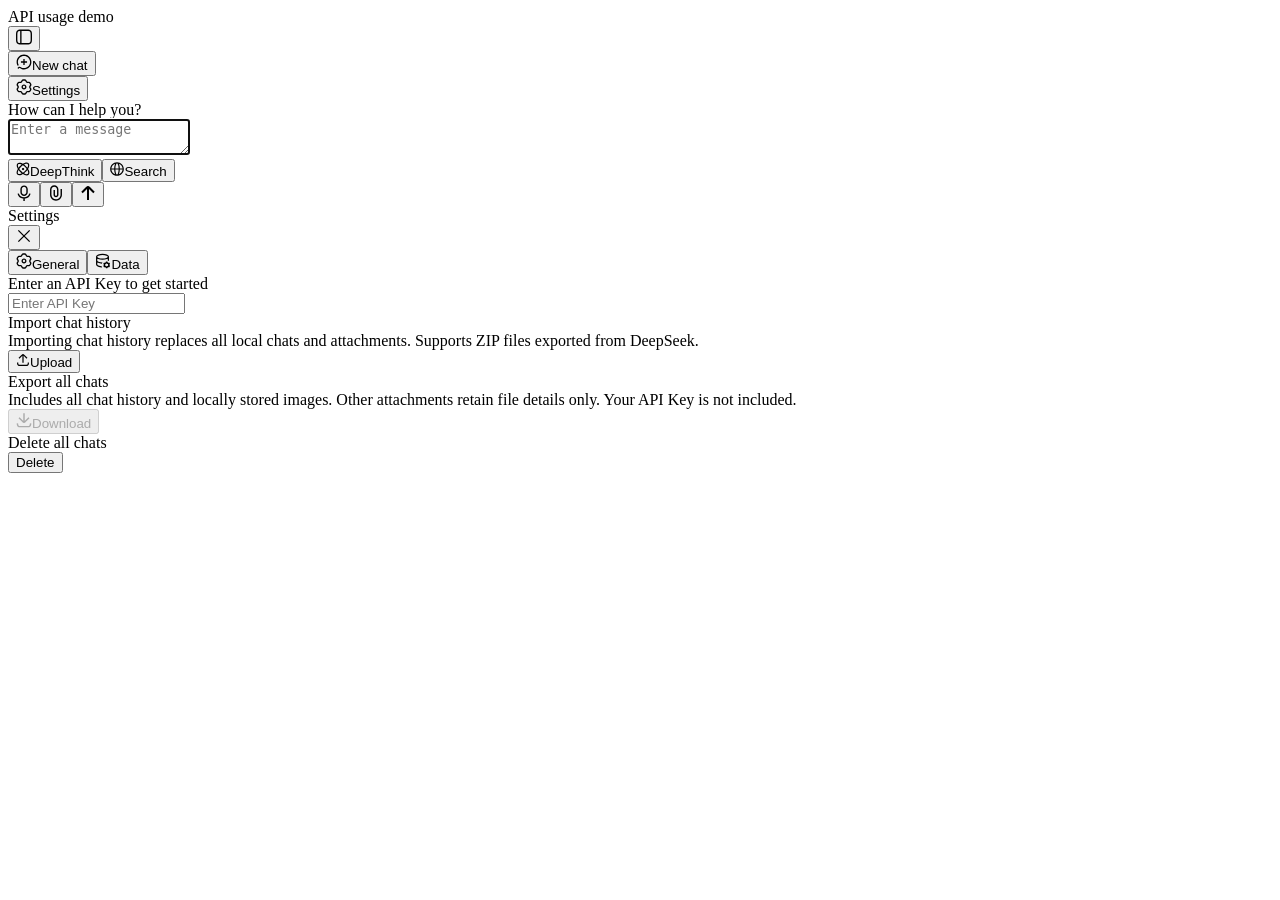
==== a_cnmas_top/Family-tracker/public/deepseek-chat/index.html @ e8a01489 "update DeepSeek Chat Demo into a.cnmas.top" ====
<!doctype html><html lang="zh-CN"><head><meta charset="utf-8"><meta name="viewport" content="width=device-width,initial-scale=1"><meta name="theme-color" content="#ffffff"><title>DeepSeek 官方聊天</title><meta content="0.1.1" name="application-version"><script defer src="static/js/main.dd87350a.js"></script><link href="static/css/main.7361e32c.css" rel="stylesheet"></head><body><div id="root"></div></body></html>
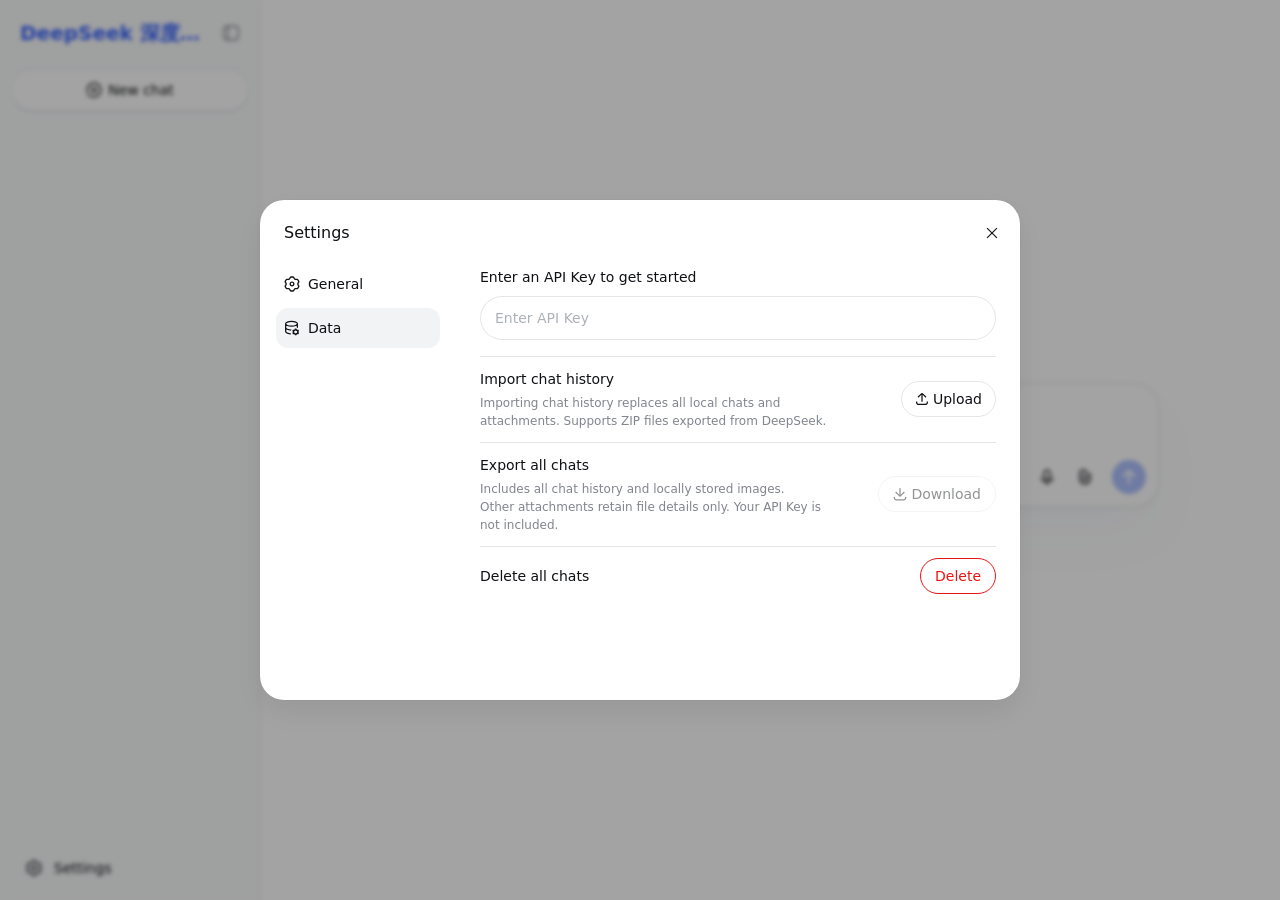
==== commit 0aaf6d45: "update DeepSeek Chat Demo into a.cnmas.top" ====
--- a/a_cnmas_top/Family-tracker/public/deepseek-chat/index.html
+++ b/a_cnmas_top/Family-tracker/public/deepseek-chat/index.html
@@ -1 +1 @@
-<!doctype html><html lang="zh-CN"><head><meta charset="utf-8"><meta name="viewport" content="width=device-width,initial-scale=1"><meta name="theme-color" content="#ffffff"><title>DeepSeek 官方聊天</title><meta content="0.1.1" name="application-version"><script defer src="static/js/main.dd87350a.js"></script><link href="static/css/main.7361e32c.css" rel="stylesheet"></head><body><div id="root"></div></body></html>+<!doctype html><html lang="zh-CN"><head><meta charset="utf-8"><meta name="viewport" content="width=device-width,initial-scale=1"><meta name="theme-color" content="#ffffff"><title>DeepSeek 深度求索</title><meta content="0.1.1" name="application-version"><script defer src="static/js/main.915f0b6f.js"></script><link href="static/css/main.8dcd3e7b.css" rel="stylesheet"></head><body><div id="root"></div></body></html>
--- a/a_cnmas_top/Family-tracker/public/deepseek-chat/static/css/main.8dcd3e7b.css
+++ b/a_cnmas_top/Family-tracker/public/deepseek-chat/static/css/main.8dcd3e7b.css
@@ -0,0 +1 @@
+.trigger-_94788{display:contents}.tooltip-_94788{z-index:2000;box-sizing:border-box;background-color:var(--dsw-alias-tooltip-bg);max-width:calc(100vw - 28px);color:var(--dsw-static-neutral-bluish-00);pointer-events:none;border-radius:10px;padding:4px 8px;font-size:12px;line-height:1.5;position:fixed}[data-ds-dark-theme] .tooltip-_94788{color:var(--dsw-alias-label-primary);box-shadow:0 6px 16px rgba(0,0,0,.08),0 3px 6px -4px rgba(0,0,0,.12),0 9px 28px 8px rgba(0,0,0,.05)}.button-_7c3cd{cursor:pointer;transition:background-color var(--ds-transition-duration) var(--ds-ease-in-out);background-color:transparent;border:none;border-radius:50%;outline:none;flex-shrink:0;justify-content:center;align-items:center;padding:0;font-size:16px;display:inline-flex}.button-_7c3cd:active:not(:disabled){background-color:var(--dsw-alias-interactive-bg-hover)}@media (hover:hover){.button-_7c3cd:hover:not(:disabled){background-color:var(--dsw-alias-interactive-bg-hover)}}.button-_7c3cd:focus-visible{box-shadow:0 0 0 2px var(--dsw-alias-button-primary-fill)}.button-_7c3cd:disabled{cursor:not-allowed;color:var(--dsw-alias-label-caption)}.xs-_7c3cd{width:var(--ds-control-height-xs);height:var(--ds-control-height-xs)}.m-_7c3cd{width:34px;height:34px}.xl-_7c3cd{width:var(--ds-control-height-xl);height:var(--ds-control-height-xl)}.tertiary-_7c3cd{color:var(--dsw-alias-label-tertiary)}.primary-_7c3cd{color:var(--dsw-alias-label-primary)}.logo-cc04e9{background-color:var(--dsw-alias-markdown-citation);border-radius:50%;display:inline-flex;overflow:hidden}.img-cc04e9{object-fit:cover;width:100%;height:100%}.placeholder-cc04e9{background-color:var(--dsw-alias-markdown-citation);justify-content:center;align-items:center;width:100%;height:100%;display:flex}.fallback-cc04e9{color:var(--dsw-alias-label-tertiary)}.fallback-cc04e9 svg{width:70%;height:70%}.group-cc04e9{-webkit-user-select:none;-moz-user-select:none;-ms-user-select:none;user-select:none;margin-left:6px;display:inline-flex}.thumbnail-cc04e9{width:16px;height:16px;box-shadow:0 0 0 1px var(--search-row-site-logo-color,var(--dsw-alias-bg-base)), 0 0 0 1px var(--dsw-alias-bg-base);flex-shrink:0;margin-left:-4px;transition:box-shadow .2s}.thumbnail-cc04e9:first-of-type{margin-left:0}.anchor-a38882{text-decoration:none}.card-a38882{cursor:pointer;flex-direction:column;display:flex}.meta-a38882{padding-top:var(--search-view-card-meta-padding-top,0);font:var(--search-view-card-meta-font,500 12px/17px var(--dsw-font-family));align-items:center;gap:6px;display:flex}.siteIcon-a38882{flex-shrink:0;width:18px;height:18px}.siteName-a38882{text-overflow:ellipsis;white-space:nowrap;color:var(--search-view-card-secondary-color,var(--dsw-alias-label-secondary));overflow:hidden}.divider-a38882{background-color:var(--dsw-alias-border-l3);width:1px;height:12px;margin:0 3px}.date-a38882{color:var(--search-view-card-secondary-color,var(--dsw-alias-label-secondary));flex-shrink:0;font-weight:400}.title-a38882{font:var(--search-view-card-title-font,500 16px/25px var(--dsw-font-family));color:var(--dsw-alias-label-primary);line-clamp:2;-webkit-line-clamp:2;-webkit-box-orient:vertical;margin-top:6px;display:-webkit-box;overflow:hidden}.snippet-a38882{color:var(--search-view-card-secondary-color,var(--dsw-alias-label-secondary));line-clamp:2;-webkit-line-clamp:2;-webkit-box-orient:vertical;margin-top:6px;font-size:13px;line-height:20px;display:-webkit-box;overflow:hidden}.panel-_5cf57{box-sizing:border-box;border-left:1px solid var(--dsw-alias-border-l2);width:calc(50vw - 4rem);max-width:390px;height:100%;color:var(--dsw-alias-label-primary);background:var(--dsw-alias-bg-base);flex-direction:column;flex-shrink:0;display:flex}.header-_5cf57{box-sizing:border-box;border-bottom:1px solid var(--dsw-alias-border-l2);flex-shrink:0;align-items:center;height:60px;padding:0 14px 0 20px;display:flex}.title-_5cf57{text-overflow:ellipsis;white-space:nowrap;flex:1;font-size:14px;font-weight:500;line-height:22px;overflow:hidden}.content-_5cf57{--search-view-card-meta-font:var(--dsw-font-xs-13);--search-view-card-meta-padding-top:2px;--search-view-card-secondary-color:var(--dsw-alias-label-tertiary);--search-view-card-title-font:500 14px/22px var(--dsw-font-family);scrollbar-color:var(--scroll-color) transparent;flex:1;min-height:0;padding:8px;overflow-y:auto}.item-_5cf57{transition:background-color var(--ds-transition-duration) var(--ds-ease-in-out);border-radius:12px;margin-bottom:6px;padding:12px}.item-_5cf57:hover{background:var(--dsw-alias-interactive-bg-hover)}@media not all and (min-width:768px){.panel-_5cf57{z-index:700;border-left:none;width:auto;max-width:none;position:fixed;top:0;bottom:0;left:0;right:0}}.mask-_4f2ab{z-index:1000;cursor:copy;pointer-events:none;-webkit-backdrop-filter:blur(10px);backdrop-filter:blur(10px);background-color:rgba(255,255,255,.7);justify-content:center;align-items:center;display:flex;position:fixed;top:0;bottom:0;left:0;right:0}[data-ds-dark-theme] .mask-_4f2ab{background-color:rgba(39,39,48,.7)}.wrap-_4f2ab{box-sizing:border-box;width:100%;color:var(--dsw-alias-label-primary);text-align:center;flex-direction:column;align-items:center;margin-top:-3%;padding:0 40px;display:flex}.title-_4f2ab{margin-top:16px;font-size:20px;line-height:28px}.desc-_4f2ab{color:var(--dsw-alias-label-tertiary);margin-top:16px;font-size:14px;line-height:22px}.card-_282ec{box-sizing:border-box;border:1px solid var(--dsw-alias-border-l2);background-color:var(--dsw-specific-input-major);cursor:default;border-radius:16px;flex-shrink:0;align-items:center;width:240px;min-height:64px;padding:0 12px 0 14px;transition:background-color .2s ease-in-out;display:flex;position:relative}.card-_282ec:hover .remove-_282ec{opacity:1}.clickable-_282ec{cursor:pointer}.clickable-_282ec:hover{background-color:var(--dsw-alias-interactive-bg-hover)}.editable-_282ec{padding-right:24px}.failed-_282ec{border-color:var(--dsw-alias-state-error-primary)}.failed-_282ec .subCaption-_282ec{color:var(--dsw-alias-state-error-primary)}.icon-_282ec{width:28px;height:28px;color:var(--dsw-alias-label-tertiary);flex-shrink:0;justify-content:center;align-items:center;margin-right:10px;display:flex}.retry-_282ec svg{width:18px;height:18px;color:var(--dsw-alias-label-secondary)}.spinner-_282ec{box-sizing:border-box;border:2px solid var(--dsw-alias-border-l2);border-top-color:var(--dsw-alias-label-tertiary);border-radius:50%;width:16px;height:16px;animation:.8s linear infinite spin-_282ec}@keyframes spin-_282ec{to{transform:rotate(360deg)}}.content-_282ec{-webkit-user-select:none;-moz-user-select:none;-ms-user-select:none;user-select:none;flex:1;min-width:0;padding:10px 0}.caption-_282ec{white-space:nowrap;text-overflow:ellipsis;color:var(--dsw-alias-label-primary);font-size:14px;font-weight:400;line-height:22px;overflow:hidden}.subCaption-_282ec{white-space:nowrap;text-overflow:ellipsis;color:var(--dsw-alias-label-tertiary);font-size:12px;line-height:18px;overflow:hidden}.remove-_282ec{width:18px;height:18px;color:var(--dsw-alias-label-primary-inverted);background-color:var(--dsw-alias-button-contrast-fill);cursor:pointer;opacity:0;border:none;border-radius:50%;justify-content:center;align-items:center;padding:0;transition:opacity .2s ease-in-out;display:flex;position:absolute;top:4px;right:4px}.invalidRemove-_282ec{opacity:1;color:var(--dsw-alias-label-primary-foreground);background-color:var(--dsw-alias-state-error-primary)}.wrapper-ed6f47{--line-height:24px;--input-padding-top:12px;box-sizing:border-box;cursor:text;width:100%;font-size:16px;line-height:var(--line-height);border:1px solid var(--dsw-alias-border-l2-darkmode-thin);background:var(--dsw-specific-input-major);border-radius:24px;flex-direction:column;display:flex;overflow:hidden}.session-ed6f47{box-shadow:0 4px 10px rgba(0,0,0,.02),0 2px 4px rgba(0,0,0,.04)}.home-ed6f47{box-shadow:0 4px 12px rgba(0,0,0,.02),0 2px 2px rgba(72,104,178,.01),0 30px 60px rgba(72,104,178,.03)}[data-ds-dark-theme] .home-ed6f47{box-shadow:none}.attachments-ed6f47{cursor:default;align-items:flex-end;gap:10px;padding:12px 12px 0;display:flex;overflow-x:auto}.attachment-ed6f47{box-sizing:border-box;border:1px solid var(--dsw-alias-border-l2);background-color:var(--dsw-alias-bg-skeleton);border-radius:16px;flex-shrink:0;width:64px;height:64px;position:relative;overflow:hidden}.attachment-ed6f47 img{object-fit:cover;width:100%;height:100%;display:block}.attachment-ed6f47:hover .remove-ed6f47{opacity:1}.uploading-ed6f47{background-color:rgba(0,0,0,.3);position:absolute;top:0;bottom:0;left:0;right:0}.uploading-ed6f47:after{content:"";border:2px solid rgba(255,255,255,.4);border-top-color:#fff;border-radius:50%;width:16px;height:16px;margin:-10px 0 0 -10px;animation:.8s linear infinite spin-ed6f47;position:absolute;top:50%;left:50%}@keyframes spin-ed6f47{to{transform:rotate(360deg)}}.attachmentFailed-ed6f47{border-color:var(--dsw-alias-state-error-primary)}.failed-ed6f47{cursor:pointer;color:var(--dsw-static-neutral-bluish-00);background-color:rgba(0,0,0,.48);border:none;flex-direction:column;justify-content:center;align-items:center;padding:0 3px;display:flex;position:absolute;top:0;bottom:0;left:0;right:0}.failed-ed6f47 svg{width:18px;height:18px}.failedStatic-ed6f47{cursor:default;background-color:rgba(0,0,0,.24);justify-content:flex-end;padding-bottom:7px}.failedReason-ed6f47{text-align:center;word-break:break-word;-webkit-line-clamp:2;-webkit-box-orient:vertical;max-width:100%;margin-top:2px;font-size:11px;font-weight:500;line-height:14px;display:-webkit-box;overflow:hidden}.remove-ed6f47{z-index:1;width:18px;height:18px;color:var(--dsw-alias-label-primary-inverted);background-color:var(--dsw-alias-button-contrast-fill);-webkit-filter:drop-shadow(0 0 .5px rgba(0,0,0,.2));filter:drop-shadow(0 0 .5px rgba(0,0,0,.2));cursor:pointer;opacity:0;transition:opacity var(--ds-transition-duration) var(--ds-ease-in-out);border:none;border-radius:50%;justify-content:center;align-items:center;padding:0;display:flex;position:absolute;top:4px;right:4px}.invalidRemove-ed6f47{opacity:1;color:var(--dsw-alias-label-primary-foreground);background-color:var(--dsw-alias-state-error-primary)}.textareaWrapper-ed6f47{width:100%;position:relative}.textarea-ed6f47,.mirror-ed6f47{box-sizing:border-box;width:100%;min-height:calc(var(--line-height) * 2 + var(--input-padding-top));padding:var(--input-padding-top) 12px 0 16px;font:inherit;line-height:inherit;font-variant-ligatures:no-contextual;word-break:break-word;white-space:pre-wrap;border:none;margin:0;display:block;overflow:auto}.textarea-ed6f47{resize:none;overscroll-behavior:contain;height:100%;color:var(--dsw-alias-label-primary);caret-color:var(--dsw-alias-brand-text);background-color:transparent;outline:none;position:absolute}.textarea-ed6f47::-webkit-input-placeholder{color:var(--dsw-alias-label-caption);-webkit-user-select:none;-moz-user-select:none;-ms-user-select:none;user-select:none}.textarea-ed6f47::-ms-input-placeholder{color:var(--dsw-alias-label-caption);-webkit-user-select:none;-moz-user-select:none;-ms-user-select:none;user-select:none}.textarea-ed6f47::placeholder{color:var(--dsw-alias-label-caption);-webkit-user-select:none;-moz-user-select:none;-ms-user-select:none;user-select:none}.textareaHidden-ed6f47{visibility:hidden}@media not all and (min-width:440px){.textarea-ed6f47,.mirror-ed6f47{min-height:calc(var(--line-height) * 1.25 + var(--input-padding-top))}}.mirror-ed6f47{visibility:hidden;pointer-events:none;max-height:336px}@media not all and (min-width:768px){.wrapper-ed6f47{max-height:calc(var(--app-viewport-height,100dvh) - 120px);flex-shrink:0}.textareaWrapper-ed6f47{min-height:0}.attachments-ed6f47,.functionRow-ed6f47{flex-shrink:0}}.functionRow-ed6f47{align-items:center;gap:8px;margin-top:4px;padding:12px;display:flex}.toggles-ed6f47{flex:1;align-items:center;gap:10px;min-width:0;display:flex}.collapsedToggles-ed6f47 .toggleLabel-ed6f47{display:none}.toggle-ed6f47{border:1px solid var(--dsw-alias-border-l2);height:34px;color:var(--dsw-alias-label-primary);font:inherit;white-space:nowrap;cursor:pointer;-webkit-user-select:none;-moz-user-select:none;-ms-user-select:none;user-select:none;background-color:transparent;border-radius:18px;flex-shrink:0;justify-content:center;align-items:center;gap:4px;padding:0 12px;font-size:13px;font-weight:500;line-height:20px;transition-property:border,background;transition-duration:.2s;display:inline-flex}.toggle-ed6f47:hover:not(:disabled){background-color:var(--dsw-alias-interactive-bg-hover)}.toggle-ed6f47:disabled{opacity:.4;cursor:not-allowed}.toggle-ed6f47.selected-ed6f47{background-color:var(--dsw-alias-button-ghost-active-fill);color:var(--dsw-alias-brand-text);border-color:var(--dsw-alias-button-ghost-active-border)}.toggle-ed6f47.selected-ed6f47:hover{background-color:var(--dsw-alias-button-ghost-active-hover)}.right-ed6f47{flex-shrink:0;align-items:center;gap:4px;margin-left:auto;display:flex}.sendButton-ed6f47{background:var(--dsw-alias-button-primary-fill);width:34px;height:34px;color:var(--dsw-static-neutral-bluish-00);cursor:pointer;border:none;border-radius:50%;flex-shrink:0;justify-content:center;align-items:center;margin-left:6px;padding:0;transition:background .2s;display:flex}.sendButton-ed6f47:not(.disabled-ed6f47):hover{background:var(--dsw-alias-button-primary-hover)}.sendButton-ed6f47.disabled-ed6f47{opacity:.4;cursor:not-allowed}.timer-_1bdad{color:var(--dsw-alias-label-caption);font-variant-numeric:tabular-nums;white-space:nowrap;flex-shrink:0;align-items:center;font-size:12px;line-height:17px;display:inline-flex}@media not all and (min-width:768px){.timer-_1bdad{display:none}}.button-_1bdad{width:34px;height:34px;color:var(--dsw-alias-label-primary);cursor:pointer;transition:background-color var(--ds-transition-duration) var(--ds-ease-in-out);background-color:transparent;border:none;border-radius:50%;outline:none;flex-shrink:0;justify-content:center;align-items:center;padding:0;display:inline-flex}.button-_1bdad:active:not(.recording-_1bdad):not(.disabled-_1bdad){background-color:var(--dsw-alias-interactive-bg-hover)}@media (hover:hover){.button-_1bdad:hover:not(.recording-_1bdad):not(.disabled-_1bdad){background-color:var(--dsw-alias-interactive-bg-hover)}}.button-_1bdad:focus-visible{box-shadow:0 0 0 2px var(--dsw-alias-button-primary-fill)}.disabled-_1bdad{color:var(--dsw-alias-label-caption);cursor:not-allowed}.active-_1bdad{justify-content:center;align-items:center;width:26px;height:26px;display:flex;position:relative}.halo-_1bdad{background-color:var(--dsw-alias-brand-primary);opacity:.2;border-radius:50%;animation:.15s ease-out both haloEnter-_1bdad,1.8s ease-in-out .15s infinite haloBreath-_1bdad;position:absolute;top:0;bottom:0;left:0;right:0}.core-_1bdad{background-color:var(--dsw-alias-brand-primary);opacity:.75;border-radius:50%;animation:.2s ease-out .14s both coreEnter-_1bdad;position:absolute;top:2px;bottom:2px;left:2px;right:2px}.outline-_1bdad{color:var(--dsw-alias-brand-primary);animation:.12s ease-out .14s both fadeOut-_1bdad;display:flex;position:absolute}.glyph-_1bdad{color:var(--dsw-static-neutral-bluish-00);animation:.1s ease-out .26s both fadeIn-_1bdad;display:flex;position:relative}@keyframes haloEnter-_1bdad{0%{opacity:0;transform:scale(.6)}to{opacity:.2;transform:scale(1)}}@keyframes haloBreath-_1bdad{0%,to{scale:1}50%{scale:1.1}}@keyframes coreEnter-_1bdad{0%{opacity:0;transform:scale(.6)}to{opacity:.75;transform:scale(1)}}@keyframes fadeOut-_1bdad{to{opacity:0}}@keyframes fadeIn-_1bdad{0%{opacity:0}}@media (prefers-reduced-motion:reduce){.halo-_1bdad,.core-_1bdad,.glyph-_1bdad{animation:none}.outline-_1bdad{display:none}.halo-_1bdad{scale:none}}.loading-_1bdad{box-sizing:border-box;border:1.5px solid var(--dsw-alias-border-l2);border-top-color:var(--dsw-alias-label-tertiary);border-radius:50%;width:14px;height:14px;animation:.8s linear infinite spin-_1bdad}@keyframes spin-_1bdad{to{transform:rotate(360deg)}}.spectrum-_62476{opacity:.7;pointer-events:none;justify-content:center;align-items:center;gap:3px;height:36px;display:flex;position:absolute;top:calc(50% + 8px);left:16px;right:12px;translate:0 -50%}.bar-_62476{background-color:var(--dsw-alias-button-info-hover,#679efe);transform-origin:50%;will-change:transform;border-radius:1px;flex-shrink:0;width:2px;height:5px}.button-_074b8{box-sizing:border-box;min-width:72px;font:inherit;cursor:pointer;white-space:nowrap;-webkit-user-select:none;-moz-user-select:none;-ms-user-select:none;user-select:none;transition:background-color var(--ds-transition-duration) var(--ds-ease-in-out), opacity var(--ds-transition-duration) var(--ds-ease-in-out);border:1px solid transparent;border-radius:4096px;outline:none;justify-content:center;align-items:center;padding:0 14px;font-size:14px;font-weight:500;line-height:22px;display:inline-flex}.button-_074b8:focus-visible{box-shadow:0 0 0 2px var(--dsw-alias-button-primary-fill)}.button-_074b8:disabled{opacity:.45;cursor:not-allowed}.l-_074b8{height:var(--ds-control-height-l)}.m-_074b8{height:var(--ds-control-height-m);gap:4px}.m-_074b8 svg{width:14px;height:14px}.s-_074b8{height:var(--ds-control-height-s);min-width:58px}.block-_074b8{width:100%}.primary-_074b8{color:var(--dsw-alias-label-primary-foreground);background-color:var(--dsw-alias-button-primary-fill)}.primary-_074b8:hover:not(:disabled){background-color:var(--dsw-alias-button-primary-hover)}.outlined-_074b8{color:var(--dsw-alias-label-primary);border-color:var(--dsw-alias-border-l2);background-color:transparent;font-weight:400}.outlined-_074b8:hover:not(:disabled){background-color:var(--dsw-alias-interactive-bg-hover)}.danger-_074b8{color:var(--dsw-static-neutral-bluish-00);background-color:var(--dsw-alias-state-error-primary)}.danger-_074b8:hover:not(:disabled){background-color:var(--dsw-alias-state-error-secondary)}.dangerOutlined-_074b8{color:var(--dsw-alias-state-error-primary);border-color:var(--dsw-alias-state-error-primary);background-color:transparent;font-weight:400}.dangerOutlined-_074b8:hover:not(:disabled){background-color:var(--dsw-alias-interactive-bg-hover-danger)}.dangerOutlined-_074b8:focus-visible{box-shadow:0 0 0 2px var(--dsw-alias-state-error-primary)}.card-bab5a2{z-index:950;box-sizing:border-box;border:1px solid var(--dsw-alias-border-inverted);background:var(--dsw-specific-menu);max-width:355px;box-shadow:var(--dsw-shadow-lv3);border-radius:12px;padding:16px;position:fixed}.container-_094a5{justify-content:space-between;align-items:center;width:100%;padding:6px;display:flex}.name-_094a5{color:var(--dsw-alias-label-primary);font-family:var(--ds-font-family-code);margin-left:8px;font-size:12px;line-height:18px}.button-_094a5{height:28px;color:var(--dsw-alias-label-secondary);font:inherit;cursor:pointer;-webkit-user-select:none;-moz-user-select:none;-ms-user-select:none;user-select:none;background:0 0;border:none;border-radius:8px;align-items:center;gap:3px;padding:0 10px;font-size:13px;line-height:20px;display:inline-flex}.button-_094a5:active{background-color:var(--dsw-alias-interactive-bg-hover)}@media (hover:hover){.button-_094a5:hover{background-color:var(--dsw-alias-interactive-bg-hover)}}.button-_094a5 svg{width:14px;height:14px}.ds-markdown{font:var(--dsw-font-markdown-base);color:var(--dsw-alias-label-primary)}.ds-markdown strong{font-weight:600}.ds-markdown img{max-width:100%}.ds-markdown h1{font:var(--dsw-font-markdown-h1)}.ds-markdown h2{font:var(--dsw-font-markdown-h2)}.ds-markdown h3{font:var(--dsw-font-markdown-h3)}.ds-markdown h4{font:var(--dsw-font-markdown-h4)}.ds-markdown h5,.ds-markdown h6{font:var(--dsw-font-markdown-base-strong)}.ds-markdown h1 strong,.ds-markdown h2 strong,.ds-markdown h3 strong,.ds-markdown h4 strong,.ds-markdown h5 strong,.ds-markdown h6 strong{font-weight:inherit}.ds-markdown h1,.ds-markdown h2,.ds-markdown h3{margin:32px 0 16px}.ds-markdown h4,.ds-markdown h5,.ds-markdown h6,.ds-markdown .ds-markdown-paragraph{margin:16px 0}.ds-markdown h4+ul,.ds-markdown h5+ul,.ds-markdown h6+ul,.ds-markdown h4+ol,.ds-markdown h5+ol,.ds-markdown h6+ol{margin-top:8px}:is(.ds-markdown h4:has(+ul),.ds-markdown h5:has(+ul),.ds-markdown h6:has(+ul),.ds-markdown h4:has(+ol),.ds-markdown h5:has(+ol),.ds-markdown h6:has(+ol)){margin-bottom:8px}.ds-markdown a:not(.ds-a){color:var(--dsw-alias-brand-text);transition:box-shadow var(--ds-transition-duration) var(--ds-ease-in-out);border:2px solid rgba(255,255,255,0);border-width:2px 3px;margin-left:-3px;margin-right:-3px;text-decoration:none;position:relative}.ds-markdown a:not(.ds-a):hover,.ds-markdown a:not(.ds-a) :focus{-webkit-text-decoration:underline var(--dsw-alias-brand-text);-webkit-text-decoration:underline var(--dsw-alias-brand-text);text-decoration:underline var(--dsw-alias-brand-text);outline:none}.ds-markdown a:not(.ds-a):focus-visible{box-shadow:0 0 0 2px var(--dsw-alias-brand-text)}.ds-markdown li>ul,.ds-markdown li>ol{margin-top:4px}.ds-markdown ul,.ds-markdown ol{margin:16px 0;padding-left:18px}.ds-markdown li:not(:first-child){margin-top:6px}.ds-markdown li::marker{color:var(--dsw-alias-label-secondary);line-height:28px}.ds-markdown ul>.ds-markdown-task-list-item{list-style:none}.ds-markdown ul>.ds-markdown-task-list-item>.ds-markdown-task-checkbox{margin-left:-18px}.ds-markdown .ds-markdown-task-list-item>.ds-markdown-task-checkbox{color:var(--dsw-alias-label-secondary)}.ds-markdown .ds-markdown-task-list-item>.ds-markdown-task-checkbox+.ds-markdown-paragraph{display:inline}.ds-markdown ul ol,.ds-markdown ol ol{padding-left:0;list-style-position:inside}:is(.ds-markdown ul ol,.ds-markdown ol ol) li p{display:inline}.ds-markdown hr{background:var(--dsw-alias-border-l2);border:none;height:1px;margin:32px 0;display:block}.ds-markdown blockquote{border-left:2px solid var(--dsw-alias-label-caption);margin:16px 0 0;padding-left:14px}.ds-markdown table{border-collapse:collapse;width:-webkit-max-content;width:-moz-max-content;width:max-content;max-width:-webkit-max-content;max-width:-moz-max-content;max-width:max-content}.ds-markdown th{border-bottom:1px solid var(--dsw-alias-border-l3);font:var(--dsw-font-markdown-table-head);border-top:none;min-width:100px;max-width:min(30vw,320px);padding:10px 16px}.ds-markdown th:not(:-webkit-any(:lang(ae),:lang(ar),:lang(arc),:lang(bcc),:lang(bqi),:lang(ckb),:lang(dv),:lang(fa),:lang(glk),:lang(he),:lang(ku),:lang(mzn),:lang(nqo),:lang(pnb),:lang(ps),:lang(sd),:lang(ug),:lang(ur),:lang(yi))){text-align:left}.ds-markdown th:not(:-moz-any(:lang(ae),:lang(ar),:lang(arc),:lang(bcc),:lang(bqi),:lang(ckb),:lang(dv),:lang(fa),:lang(glk),:lang(he),:lang(ku),:lang(mzn),:lang(nqo),:lang(pnb),:lang(ps),:lang(sd),:lang(ug),:lang(ur),:lang(yi))){text-align:left}.ds-markdown th:not(:is(:lang(ae),:lang(ar),:lang(arc),:lang(bcc),:lang(bqi),:lang(ckb),:lang(dv),:lang(fa),:lang(glk),:lang(he),:lang(ku),:lang(mzn),:lang(nqo),:lang(pnb),:lang(ps),:lang(sd),:lang(ug),:lang(ur),:lang(yi))){text-align:left}.ds-markdown th:-webkit-any(:lang(ae),:lang(ar),:lang(arc),:lang(bcc),:lang(bqi),:lang(ckb),:lang(dv),:lang(fa),:lang(glk),:lang(he),:lang(ku),:lang(mzn),:lang(nqo),:lang(pnb),:lang(ps),:lang(sd),:lang(ug),:lang(ur),:lang(yi)){text-align:right}.ds-markdown th:-moz-any(:lang(ae),:lang(ar),:lang(arc),:lang(bcc),:lang(bqi),:lang(ckb),:lang(dv),:lang(fa),:lang(glk),:lang(he),:lang(ku),:lang(mzn),:lang(nqo),:lang(pnb),:lang(ps),:lang(sd),:lang(ug),:lang(ur),:lang(yi)){text-align:right}.ds-markdown th:is(:lang(ae),:lang(ar),:lang(arc),:lang(bcc),:lang(bqi),:lang(ckb),:lang(dv),:lang(fa),:lang(glk),:lang(he),:lang(ku),:lang(mzn),:lang(nqo),:lang(pnb),:lang(ps),:lang(sd),:lang(ug),:lang(ur),:lang(yi)){text-align:right}.ds-markdown th:first-child{padding-left:0}.ds-markdown td{border-bottom:1px solid var(--dsw-alias-border-l2);font:var(--dsw-font-markdown-table);min-width:100px;max-width:min(30vw,320px);padding:10px 16px}.ds-markdown td:first-child{padding-left:0}.ds-markdown td:last-child{padding-right:0}.ds-markdown pre{font-family:var(--ds-font-family-code);margin:16px 0;overflow:auto}.ds-markdown code{box-sizing:border-box;font:var(--dsw-font-markdown-code);font-family:var(--ds-font-family-code);background-color:var(--dsw-alias-markdown-inline-code);border-radius:6px;align-items:center;padding:0 5px;display:inline-flex;font-size:.875em!important}:is(.ds-markdown h1,.ds-markdown h2,.ds-markdown h3,.ds-markdown h4,.ds-markdown h5,.ds-markdown h6) code{font:inherit;font-family:var(--ds-font-family-code)}.ds-markdown table code{font-size:13px}.ds-markdown-math.katex-display{text-align:center;max-width:100%;padding:4px;display:block;overflow-x:auto;overflow-y:hidden}.ds-markdown>* .ds-markdown-math{margin:16px 0}.ds-markdown>* .ds-markdown-math:first-child{margin-top:0}.ds-markdown>* .ds-markdown-math:last-child{margin-bottom:0}.ds-markdown li>.ds-markdown-paragraph{margin:8px 0}.ds-markdown li>:first-child{margin-top:0}.ds-markdown li>:last-child:not(.md-code-block){margin-bottom:0}.ds-markdown .ds-markdown-paragraph:first-child{margin-top:0!important}.ds-markdown .ds-markdown-paragraph:last-child{margin-bottom:0!important}.ds-markdown>:first-child{margin-top:0!important}.ds-markdown>:last-child{margin-bottom:0!important}.ds-markdown-html{font-family:var(--ds-font-family-code)}.ds-markdown-cite{font-variant:tabular-nums;min-width:14px;height:14px;box-shadow:inset 0 0 0 .5px var(--dsw-alias-border-l1);box-sizing:border-box;-webkit-user-select:none;-moz-user-select:none;-ms-user-select:none;user-select:none;white-space:nowrap;background:var(--dsw-alias-markdown-placeholder);font:500 9px/14px var(--ds-font-family-code);color:var(--dsw-alias-label-tertiary);cursor:pointer;border-radius:6px 6px 6px 0;flex-shrink:0;justify-content:center;align-items:center;margin:0 2px;padding:0 4px;display:inline-flex;position:relative;top:-5px}.ds-markdown-cite+.ds-markdown-cite{margin-left:0}.ds-markdown-cite:hover{background:var(--dsw-alias-markdown-citation)}.ds-markdown .md-code-block{margin:16px 0}.md-code-block{--dsl-code-block-banner-background-color:var(--dsw-alias-markdown-code-block-banner);--dsl-code-block-border-radius:12px;--dsl-code-block-banner-font:var(--dsw-font-xs-13);--dsl-code-block-content-font:var(--dsw-font-markdown-code-block);color:var(--dsw-alias-label-primary);background:var(--dsw-alias-markdown-code-block);border-radius:var(--dsl-code-block-border-radius)}.md-code-block:not(:last-child){margin-bottom:11px}.md-code-block-banner{background:var(--dsl-code-block-banner-background-color);font:var(--dsl-code-block-banner-font);border-top-left-radius:var(--dsl-code-block-border-radius);border-top-right-radius:var(--dsl-code-block-border-radius);justify-content:space-between;display:flex}.md-code-block>pre{font:var(--dsl-code-block-content-font);white-space:pre-wrap;word-break:break-all;padding:16px;margin:0!important}.markdown-table-wrapper{overflow-x:auto}.md-code-block-switch{gap:4px;display:flex}.md-code-block-switch [aria-pressed=true]{background:var(--dsw-alias-markdown-code-block);color:var(--dsw-alias-label-primary)}.md-mermaid-diagram{text-align:center;padding:16px;overflow:auto}.md-mermaid-diagram>svg{max-width:100%;height:auto;margin:0 auto;display:block}.md-mermaid-status{min-height:160px;color:var(--dsw-alias-label-secondary);justify-content:center;align-items:center;padding:16px;font-size:14px;display:flex}body.dark .md-code-block .token.comment,body.dark .md-code-block .token.prolog,body.dark .md-code-block .token.doctype,body.dark .md-code-block .token.cdata{color:#8da1b9}body.dark .md-code-block .token.punctuation{color:#e3eaf2}body.dark .md-code-block .token.delimiter.important,body.dark .md-code-block .token.selector .parent,body.dark .md-code-block .token.tag,body.dark .md-code-block .token.tag .token.punctuation{color:#6cc}body.dark .md-code-block .token.attr-name,body.dark .md-code-block .token.boolean,body.dark .md-code-block .token.boolean.important,body.dark .md-code-block .token.number,body.dark .md-code-block .token.constant,body.dark .md-code-block .token.selector .token.attribute{color:#e6d37a}body.dark .md-code-block .token.class-name,body.dark .md-code-block .token.key,body.dark .md-code-block .token.parameter,body.dark .md-code-block .token.property,body.dark .md-code-block .token.property-access,body.dark .md-code-block .token.variable{color:#6cb8e6}body.dark .md-code-block .token.attr-value,body.dark .md-code-block .token.inserted,body.dark .md-code-block .token.color,body.dark .md-code-block .token.selector .token.value,body.dark .md-code-block .token.string,body.dark .md-code-block .token.string .token.url-link{color:#91d076}body.dark .md-code-block .token.builtin,body.dark .md-code-block .token.keyword-array,body.dark .md-code-block .token.package,body.dark .md-code-block .token.regex{color:#f4adf4}body.dark .md-code-block .token.function,body.dark .md-code-block .token.selector .token.class,body.dark .md-code-block .token.selector .token.id{color:#c699e3}body.dark .md-code-block .token.atrule .token.rule,body.dark .md-code-block .token.combinator,body.dark .md-code-block .token.keyword,body.dark .md-code-block .token.operator,body.dark .md-code-block .token.pseudo-class,body.dark .md-code-block .token.pseudo-element,body.dark .md-code-block .token.selector,body.dark .md-code-block .token.unit{color:#e9ae7e}body.dark .md-code-block .token.deleted,body.dark .md-code-block .token.important{color:#cd6660}body.dark .md-code-block .token.keyword-this,body.dark .md-code-block .token.this{color:#6cb8e6}body.dark .md-code-block .token.important,body.dark .md-code-block .token.keyword-this,body.dark .md-code-block .token.this,body.dark .md-code-block .token.bold{font-weight:700}body.dark .md-code-block .token.delimiter.important{font-weight:inherit}body.dark .md-code-block .token.italic{font-style:italic}body.dark .md-code-block .token.entity{cursor:help}body.dark .md-code-block .language-markdown .token.title,body.dark .md-code-block .language-markdown .token.title .token.punctuation{color:#6cb8e6;font-weight:700}body.dark .md-code-block .language-markdown .token.blockquote.punctuation{color:#f4adf4}body.dark .md-code-block .language-markdown .token.code{color:#6cc}body.dark .md-code-block .language-markdown .token.hr.punctuation{color:#6cb8e6}body.dark .md-code-block .language-markdown .token.url .token.content{color:#91d076}body.dark .md-code-block .language-markdown .token.url-link{color:#e6d37a}body.dark .md-code-block .language-markdown .token.list.punctuation{color:#f4adf4}body.dark .md-code-block .language-markdown .token.table-header,body.dark .md-code-block .language-json .token.operator{color:#e3eaf2}body.dark .md-code-block .language-scss .token.variable{color:#6cc}body.dark .md-code-block .token.token.tab:not(:empty):before,body.dark .md-code-block .token.token.cr:before,body.dark .md-code-block .token.token.lf:before,body.dark .md-code-block .token.token.space:before{color:#8da1b9}body.dark .md-code-block div.code-toolbar>.toolbar.toolbar>.toolbar-item>a,body.dark .md-code-block div.code-toolbar>.toolbar.toolbar>.toolbar-item>button{color:#111b27;background:#6cb8e6}body.dark .md-code-block div.code-toolbar>.toolbar.toolbar>.toolbar-item>a:hover,body.dark .md-code-block div.code-toolbar>.toolbar.toolbar>.toolbar-item>a:focus,body.dark .md-code-block div.code-toolbar>.toolbar.toolbar>.toolbar-item>button:hover,body.dark .md-code-block div.code-toolbar>.toolbar.toolbar>.toolbar-item>button:focus{color:#111b27;background:rgba(108,184,230,.855);text-decoration:none}body.dark .md-code-block div.code-toolbar>.toolbar.toolbar>.toolbar-item>span,body.dark .md-code-block div.code-toolbar>.toolbar.toolbar>.toolbar-item>span:hover,body.dark .md-code-block div.code-toolbar>.toolbar.toolbar>.toolbar-item>span:focus{color:#111b27;background:#8da1b9}body.dark .md-code-block .line-highlight.line-highlight{background:linear-gradient(90deg,rgba(60,82,109,.373) 70%,rgba(60,82,109,.333))}body.dark .md-code-block .line-highlight.line-highlight:before,body.dark .md-code-block .line-highlight.line-highlight[data-end]:after{color:#111b27;background-color:#8da1b9;box-shadow:0 1px #3c526d}body.dark .md-code-block pre[id].linkable-line-numbers.linkable-line-numbers span.line-numbers-rows>span:hover:before{background-color:rgba(141,161,185,.094)}body.dark .md-code-block .line-numbers.line-numbers .line-numbers-rows{background:rgba(11,18,27,.48);border-right:1px solid #0b121b}body.dark .md-code-block .line-numbers .line-numbers-rows>span:before{color:rgba(141,161,185,.855)}body.dark .md-code-block .rainbow-braces .token.token.punctuation.brace-level-1,body.dark .md-code-block .rainbow-braces .token.token.punctuation.brace-level-5,body.dark .md-code-block .rainbow-braces .token.token.punctuation.brace-level-9{color:#e6d37a}body.dark .md-code-block .rainbow-braces .token.token.punctuation.brace-level-2,body.dark .md-code-block .rainbow-braces .token.token.punctuation.brace-level-6,body.dark .md-code-block .rainbow-braces .token.token.punctuation.brace-level-10{color:#f4adf4}body.dark .md-code-block .rainbow-braces .token.token.punctuation.brace-level-3,body.dark .md-code-block .rainbow-braces .token.token.punctuation.brace-level-7,body.dark .md-code-block .rainbow-braces .token.token.punctuation.brace-level-11{color:#6cb8e6}body.dark .md-code-block .rainbow-braces .token.token.punctuation.brace-level-4,body.dark .md-code-block .rainbow-braces .token.token.punctuation.brace-level-8,body.dark .md-code-block .rainbow-braces .token.token.punctuation.brace-level-12{color:#c699e3}body.dark .md-code-block pre.diff-highlight>code .token.token.deleted:not(.prefix),body.dark .md-code-block pre>code.diff-highlight .token.token.deleted:not(.prefix){background-color:rgba(205,102,96,.12)}body.dark .md-code-block pre.diff-highlight>code .token.token.inserted:not(.prefix),body.dark .md-code-block pre>code.diff-highlight .token.token.inserted:not(.prefix){background-color:rgba(145,208,118,.12)}body.dark .md-code-block .command-line .command-line-prompt{border-right:1px solid #0b121b}body.dark .md-code-block .command-line .command-line-prompt>span:before{color:rgba(141,161,185,.855)}body.light .md-code-block .token.comment,body.light .md-code-block .token.prolog,body.light .md-code-block .token.cdata{color:#a0a1a7}body.light .md-code-block .token.doctype,body.light .md-code-block .token.punctuation,body.light .md-code-block .token.entity{color:#383a42}body.light .md-code-block .token.attr-name,body.light .md-code-block .token.class-name,body.light .md-code-block .token.boolean,body.light .md-code-block .token.constant,body.light .md-code-block .token.number,body.light .md-code-block .token.atrule{color:#b76b01}body.light .md-code-block .token.keyword{color:#a626a4}body.light .md-code-block .token.property,body.light .md-code-block .token.tag,body.light .md-code-block .token.symbol,body.light .md-code-block .token.deleted,body.light .md-code-block .token.important{color:#e45649}body.light .md-code-block .token.selector,body.light .md-code-block .token.string,body.light .md-code-block .token.char,body.light .md-code-block .token.builtin,body.light .md-code-block .token.inserted,body.light .md-code-block .token.regex,body.light .md-code-block .token.attr-value,body.light .md-code-block .token.attr-value>.token.punctuation{color:#50a14f}body.light .md-code-block .token.variable,body.light .md-code-block .token.operator,body.light .md-code-block .token.function{color:#4078f2}body.light .md-code-block .token.url{color:#0184bc}body.light .md-code-block .token.attr-value>.token.punctuation.attr-equals,body.light .md-code-block .token.special-attr>.token.attr-value>.token.value.css{color:#383a42}body.light .md-code-block .language-css .token.selector{color:#e45649}body.light .md-code-block .language-css .token.property{color:#383a42}body.light .md-code-block .language-css .token.function,body.light .md-code-block .language-css .token.url>.token.function{color:#0184bc}body.light .md-code-block .language-css .token.url>.token.string.url{color:#50a14f}body.light .md-code-block .language-css .token.important,body.light .md-code-block .language-css .token.atrule .token.rule,body.light .md-code-block .language-javascript .token.operator{color:#a626a4}body.light .md-code-block .language-javascript .token.template-string>.token.interpolation>.token.interpolation-punctuation.punctuation{color:#ca1243}body.light .md-code-block .language-json .token.operator{color:#383a42}body.light .md-code-block .language-json .token.null.keyword{color:#b76b01}body.light .md-code-block .language-markdown .token.url,body.light .md-code-block .language-markdown .token.url>.token.operator,body.light .md-code-block .language-markdown .token.url-reference.url>.token.string{color:#383a42}body.light .md-code-block .language-markdown .token.url>.token.content{color:#4078f2}body.light .md-code-block .language-markdown .token.url>.token.url,body.light .md-code-block .language-markdown .token.url-reference.url{color:#0184bc}body.light .md-code-block .language-markdown .token.blockquote.punctuation,body.light .md-code-block .language-markdown .token.hr.punctuation{color:#a0a1a7;font-style:italic}body.light .md-code-block .language-markdown .token.code-snippet{color:#50a14f}body.light .md-code-block .language-markdown .token.bold .token.content{color:#b76b01}body.light .md-code-block .language-markdown .token.italic .token.content{color:#a626a4}body.light .md-code-block .language-markdown .token.strike .token.content,body.light .md-code-block .language-markdown .token.strike .token.punctuation,body.light .md-code-block .language-markdown .token.list.punctuation,body.light .md-code-block .language-markdown .token.title.important>.token.punctuation{color:#e45649}body.light .md-code-block .token.bold{font-weight:700}body.light .md-code-block .token.comment,body.light .md-code-block .token.italic{font-style:italic}body.light .md-code-block .token.entity{cursor:help}body.light .md-code-block .token.namespace{opacity:.8}body.light .md-code-block .token.token.tab:not(:empty):before,body.light .md-code-block .token.token.cr:before,body.light .md-code-block .token.token.lf:before,body.light .md-code-block .token.token.space:before{color:rgba(56,58,66,.2)}.bars-_7573f{display:block}.loading-_7573f .bar-_7573f{fill:var(--dsw-static-neutral-300)}[data-ds-dark-theme] .loading-_7573f .bar-_7573f{fill:var(--dsw-static-neutral-550)}.sweep-_7573f{fill:#000;fill-opacity:0;animation-duration:1.5s;animation-timing-function:linear;animation-iteration-count:infinite}.sweep1-_7573f{animation-name:tts-sweep-1-_7573f}.sweep2-_7573f{animation-name:tts-sweep-2-_7573f}.sweep3-_7573f{animation-name:tts-sweep-3-_7573f}.sweep4-_7573f{animation-name:tts-sweep-4-_7573f}@keyframes tts-sweep-1-_7573f{0%{fill-opacity:.4}4.17%{fill-opacity:.38}8.33%{fill-opacity:.325}12.5%{fill-opacity:.25}16.67%{fill-opacity:.174}20.83%{fill-opacity:.109}25%{fill-opacity:.061}29.17%{fill-opacity:.031}33.33%{fill-opacity:.014}37.5%{fill-opacity:.006}41.67%{fill-opacity:.002}45.83%,to{fill-opacity:0}}@keyframes tts-sweep-2-_7573f{0%{fill-opacity:.014}4.17%{fill-opacity:.031}8.33%{fill-opacity:.061}12.5%{fill-opacity:.109}16.67%{fill-opacity:.174}20.83%{fill-opacity:.25}25%{fill-opacity:.325}29.17%{fill-opacity:.38}33.33%{fill-opacity:.4}37.5%{fill-opacity:.38}41.67%{fill-opacity:.325}45.83%{fill-opacity:.25}50%{fill-opacity:.174}54.17%{fill-opacity:.109}58.33%{fill-opacity:.061}62.5%{fill-opacity:.031}66.67%{fill-opacity:.014}70.83%{fill-opacity:.006}75%{fill-opacity:.002}79.17%,to{fill-opacity:0}}@keyframes tts-sweep-3-_7573f{0%,20.83%{fill-opacity:0}25%{fill-opacity:.002}29.17%{fill-opacity:.006}33.33%{fill-opacity:.014}37.5%{fill-opacity:.031}41.67%{fill-opacity:.061}45.83%{fill-opacity:.109}50%{fill-opacity:.174}54.17%{fill-opacity:.25}58.33%{fill-opacity:.325}62.5%{fill-opacity:.38}66.67%{fill-opacity:.4}70.83%{fill-opacity:.38}75%{fill-opacity:.325}79.17%{fill-opacity:.25}83.33%{fill-opacity:.174}87.5%{fill-opacity:.109}91.67%{fill-opacity:.061}95.83%{fill-opacity:.031}to{fill-opacity:.014}}@keyframes tts-sweep-4-_7573f{0%,54.17%{fill-opacity:0}58.33%{fill-opacity:.002}62.5%{fill-opacity:.006}66.67%{fill-opacity:.014}70.83%{fill-opacity:.031}75%{fill-opacity:.061}79.17%{fill-opacity:.109}83.33%{fill-opacity:.174}87.5%{fill-opacity:.25}91.67%{fill-opacity:.325}95.83%{fill-opacity:.38}to{fill-opacity:.4}}.playing-_7573f{animation:.15s cubic-bezier(.22,1,.36,1) tts-settle-_7573f}.playing-_7573f .bar-_7573f{fill:var(--dsw-alias-brand-primary)}@keyframes tts-settle-_7573f{0%{transform:scaleY(.2857)}to{transform:scaleY(1)}}@media (prefers-reduced-motion:reduce){.playing-_7573f,.sweep-_7573f{animation:none}}.area-_3d93a{margin-bottom:10px}.title-_3d93a{height:34px;color:var(--dsw-alias-label-secondary);cursor:pointer;-webkit-user-select:none;-moz-user-select:none;-ms-user-select:none;user-select:none;align-items:center;margin-bottom:2px;transition:color .2s;display:flex}.title-_3d93a:hover{color:var(--dsw-alias-label-primary)}.titleIcon-_3d93a{color:var(--dsw-alias-brand-primary);margin-right:6px;display:flex}.stoppedIcon-_3d93a{color:var(--dsw-alias-label-tertiary)}.titleText-_3d93a{font:var(--dsw-font-markdown-base);margin-right:6px}.shimmer-_3d93a{color:transparent;background:linear-gradient(90deg, var(--dsw-alias-label-secondary) 0%, var(--dsw-alias-label-secondary) 40%, var(--dsw-alias-label-caption) 50%, var(--dsw-alias-label-secondary) 60%, var(--dsw-alias-label-secondary) 100%) 0 0 / 300% 100%;-webkit-background-clip:text;background-clip:text;animation:2s ease-out infinite shimmer-_3d93a}@keyframes shimmer-_3d93a{0%{background-position:100% 0}to{background-position:0 0}}:-webkit-any(.withLine-_3d93a,.content-_3d93a):after{content:"";background-color:var(--dsw-alias-label-dimmed);width:1px;height:calc(100% - 24px);position:absolute;top:31px;left:7.5px}:-moz-any(.withLine-_3d93a,.content-_3d93a):after{content:"";background-color:var(--dsw-alias-label-dimmed);width:1px;height:calc(100% - 24px);position:absolute;top:31px;left:7.5px}:is(.withLine-_3d93a,.content-_3d93a):after{content:"";background-color:var(--dsw-alias-label-dimmed);width:1px;height:calc(100% - 24px);position:absolute;top:31px;left:7.5px}.content-_3d93a{padding:5px 0 5px 22px;position:relative}.content-_3d93a.lastItem-_3d93a{padding-bottom:0}.content-_3d93a.lastItem-_3d93a:after{height:calc(100% - 32px)}.dot-_3d93a{justify-content:center;align-items:center;width:16px;height:16px;display:inline-flex;position:absolute;top:9px;left:0}.dotInner-_3d93a{background:var(--dsw-alias-brand-primary);border-radius:50%;width:5px;height:5px;animation:1.5s linear infinite pulse-_3d93a}.dotInner-_3d93a.inactive-_3d93a{background-color:var(--dsw-alias-label-tertiary);animation:none}@keyframes pulse-_3d93a{0%{animation-timing-function:ease-out;transform:scale(1)}40%{animation-timing-function:linear;transform:scale(1.3)}60%{animation-timing-function:ease-out;transform:scale(1.3)}to{transform:scale(1)}}.rowIcon-_3d93a{flex-shrink:0;margin-right:6px;padding:1px;display:flex}.rowIcon-_3d93a svg{width:14px;height:14px}.row-_3d93a{max-width:100%;height:34px;color:var(--dsw-alias-label-secondary);font:var(--dsw-font-markdown-small);align-items:center;display:flex;position:relative}.row-_3d93a.clickable-_3d93a{cursor:pointer;width:-webkit-fit-content;width:-moz-fit-content;width:fit-content}.row-_3d93a.clickable-_3d93a:before,.row-_3d93a.active-_3d93a:before{content:"";z-index:-1;opacity:0;border-radius:100px;width:calc(100% + 20px);height:calc(100% - 6px);transition:opacity .2s,background-color .2s;position:absolute;left:-10px}.row-_3d93a.clickable-_3d93a:before{background-color:var(--dsw-alias-interactive-bg-hover)}.row-_3d93a.clickable-_3d93a:hover:before{opacity:1}.row-_3d93a.active-_3d93a:before{background-color:var(--dsw-alias-interactive-bg-active);opacity:1}.row-_3d93a.clickable-_3d93a:hover,.row-_3d93a.active-_3d93a{--search-row-site-logo-color:var(--dsw-alias-interactive-bg-hover)}.prefix-_3d93a,.summary-_3d93a{font-variant:tabular-nums;flex-shrink:0}.query-_3d93a{white-space:nowrap;text-overflow:ellipsis;margin-left:6px;animation:.3s ease-in fadeIn-_3d93a;overflow:hidden}@keyframes fadeIn-_3d93a{0%{opacity:0}}.tool-_3d93a{max-width:100%;color:var(--dsw-alias-label-secondary);font:var(--dsw-font-markdown-small);padding:5px 0;display:flex;position:relative}.toolIcon-_3d93a{margin-top:4px}.toolBody-_3d93a{flex-wrap:wrap;align-items:center;row-gap:6px;width:calc(100% - 30px);display:flex;overflow:hidden}.intro-_3d93a{font-variant:tabular-nums;margin-right:6px;display:inline-block}.page-_3d93a{white-space:nowrap;align-items:center;max-width:100%;margin-right:6px;display:inline-flex}.pageText-_3d93a{text-overflow:ellipsis;white-space:nowrap;max-width:100%;font:var(--dsw-font-xs-13);-webkit-text-decoration-line:underline;text-decoration-line:underline;-webkit-text-decoration-style:dotted;text-decoration-style:dotted;-webkit-text-decoration-color:var(--dsw-alias-label-caption);-webkit-text-decoration-color:var(--dsw-alias-label-caption);text-decoration-color:var(--dsw-alias-label-caption);text-underline-offset:4px;transition:color .2s;display:inline-block;overflow:hidden}.pageIcon-_3d93a{display:flex;position:relative;bottom:1px}.pageDone-_3d93a .pageText-_3d93a{color:var(--dsw-alias-label-secondary)}.pageDone-_3d93a .pageText-_3d93a:hover{color:var(--dsw-alias-label-primary);-webkit-text-decoration-color:var(--dsw-alias-label-tertiary);-webkit-text-decoration-color:var(--dsw-alias-label-tertiary);text-decoration-color:var(--dsw-alias-label-tertiary)}.pageFailed-_3d93a .pageText-_3d93a,.pageFailed-_3d93a .pageIcon-_3d93a{cursor:not-allowed;color:var(--dsw-alias-label-caption)}.chip-_3d93a{box-sizing:border-box;min-width:0;max-width:540px;height:20px;font:var(--dsw-font-xs-13);color:var(--dsw-alias-label-secondary);background:var(--dsw-alias-markdown-tag);cursor:pointer;border-radius:6px;align-items:center;margin-right:4px;padding:0 5px;line-height:20px;display:inline-flex}.chipFailed-_3d93a{color:var(--dsw-alias-label-caption);cursor:not-allowed}.chipIcon-_3d93a{margin-right:2px;display:flex}.chipIcon-_3d93a svg{width:12px;height:12px}.chipText-_3d93a{text-overflow:ellipsis;white-space:nowrap;overflow:hidden}.ds-think-content .ds-markdown{font:var(--dsw-font-markdown-small);color:var(--dsw-alias-label-secondary)}.ds-think-content .ds-markdown h1,.ds-think-content .ds-markdown h2,.ds-think-content .ds-markdown h3,.ds-think-content .ds-markdown h4,.ds-think-content .ds-markdown h5,.ds-think-content .ds-markdown h6,.ds-think-content .ds-markdown .ds-markdown-paragraph{margin:12px 0}.ds-think-content .ds-markdown h1,.ds-think-content .ds-markdown h2,.ds-think-content .ds-markdown h3,.ds-think-content .ds-markdown h4,.ds-think-content .ds-markdown h5,.ds-think-content .ds-markdown h6{font:var(--dsw-font-markdown-small-strong)}.ds-think-content .ds-markdown code{font:var(--dsw-font-markdown-code-block)}.ds-think-content .ds-markdown hr{margin:28px 0}.ds-think-content .ds-markdown blockquote{margin:12px 0 0}.ds-think-content .ds-markdown ul,.ds-think-content .ds-markdown ol{margin:12px 0}.ds-think-content .ds-markdown th{font:var(--dsw-font-markdown-small-strong)}.ds-think-content .ds-markdown td{font:var(--dsw-font-markdown-small)}.ds-think-content .ds-markdown h3+ul,.ds-think-content .ds-markdown h4+ul,.ds-think-content .ds-markdown h5+ul,.ds-think-content .ds-markdown h6+ul,.ds-think-content .ds-markdown h3+ol,.ds-think-content .ds-markdown h4+ol,.ds-think-content .ds-markdown h5+ol,.ds-think-content .ds-markdown h6+ol{margin-top:4px}:is(.ds-think-content .ds-markdown h3:has(+ul),.ds-think-content .ds-markdown h4:has(+ul),.ds-think-content .ds-markdown h5:has(+ul),.ds-think-content .ds-markdown h6:has(+ul),.ds-think-content .ds-markdown h3:has(+ol),.ds-think-content .ds-markdown h4:has(+ol),.ds-think-content .ds-markdown h5:has(+ol),.ds-think-content .ds-markdown h6:has(+ol)){margin-bottom:4px}.ds-think-content .ds-markdown .ds-markdown-paragraph+ul,.ds-think-content .ds-markdown .ds-markdown-paragraph+ol{margin-top:4px}:is(.ds-think-content .ds-markdown .ds-markdown-paragraph:has(+ol),.ds-think-content .ds-markdown .ds-markdown-paragraph:has(+ol)){margin-bottom:4px}.ds-think-content .ds-markdown li>ul,.ds-think-content .ds-markdown li>ol{margin-top:2px}.ds-think-content .ds-markdown li>.ds-markdown-paragraph{margin:2px 0}.ds-think-content .ds-markdown li:not(:first-child){margin-top:2px}.ds-think-content .ds-markdown li>:first-child{margin-top:0}.ds-think-content .ds-markdown .ds-markdown-cite{margin:0 2px}.ds-think-content .ds-markdown .ds-markdown-cite+.ds-markdown-cite{margin-left:0}.switcher-f95eb4{align-items:center;gap:2px;height:28px;display:flex}.previous-f95eb4 svg{transform:rotate(180deg)}.count-f95eb4{color:var(--dsw-alias-label-tertiary);font-variant-numeric:tabular-nums;white-space:nowrap;-webkit-user-select:none;-moz-user-select:none;-ms-user-select:none;user-select:none;font-size:15px;font-weight:500;line-height:18px}.message-e1faee{position:relative}.message-e1faee:hover .actions-e1faee{opacity:1}.message-e1faee:focus-within .actions-e1faee{opacity:1}.message-e1faee .ds-assistant-message-main-content{padding-bottom:6px}.waiting-e1faee{align-items:center;gap:6px;height:34px;display:flex}.waitingDot-e1faee{background-color:var(--dsw-alias-label-dimmed);border-radius:50%;width:6px;height:6px;animation:.9s linear infinite fading-e1faee}.waitingDot-e1faee:nth-child(2){animation-delay:.1s}.waitingDot-e1faee:nth-child(3){animation-delay:.2s}@keyframes fading-e1faee{0%,to{opacity:.3}33%,66%{opacity:1}}.notice-e1faee{color:var(--dsw-alias-state-error-primary);align-items:flex-start;gap:6px;margin-top:8px;font-size:14px;line-height:22px;display:flex}.notice-e1faee>svg{flex-shrink:0;margin-top:4px}.notice-e1faee>span{overflow-wrap:anywhere;white-space:pre-wrap;min-width:0}.noticeAction-e1faee{font:inherit;color:var(--dsw-alias-brand-text);cursor:pointer;background:0 0;border:none;padding:0;text-decoration:none}.noticeAction-e1faee:hover{text-decoration:underline}.bottom-e1faee{flex-wrap:wrap;align-items:center;gap:10px;padding-top:12px;padding-bottom:10px;display:flex;position:relative;left:-6px}.actions-e1faee{opacity:0;transition:opacity var(--ds-transition-duration) var(--ds-ease-in-out);align-items:center;gap:10px;display:flex}.alwaysShow-e1faee{opacity:1}.continueButton-e1faee{margin-left:auto}.summary-e1faee{border:1px solid var(--dsw-alias-border-l2);background-color:var(--dsw-alias-bg-base);width:-webkit-fit-content;width:-moz-fit-content;width:fit-content;color:var(--dsw-alias-label-primary);font:var(--dsw-font-markdown-small);cursor:pointer;-webkit-user-select:none;-moz-user-select:none;-ms-user-select:none;user-select:none;border-radius:100px;align-items:center;margin-top:16px;padding:4px 10px 4px 4px;transition:background-color .3s;display:flex}.summary-e1faee>span:first-child{margin-left:0}.summary-e1faee>span:last-child{margin-left:6px}.summary-e1faee:hover,.summary-e1faee.summaryActive-e1faee{background-color:var(--dsw-alias-interactive-bg-hover);--search-row-site-logo-color:var(--dsw-alias-interactive-bg-hover)}.image-_35e90{box-sizing:border-box;width:var(--message-file-image-size,120px);height:var(--message-file-image-size,120px);border:1px solid var(--dsw-alias-border-l2);background-color:var(--dsw-alias-markdown-placeholder);font:inherit;border-radius:16px;flex-shrink:0;justify-content:center;align-items:center;padding:0;text-decoration:none;display:flex;overflow:hidden}.image-_35e90 img{object-fit:cover;flex-shrink:0;width:100%;height:100%;display:block}.imageThumb-_35e90{position:relative;container-type:inline-size}button.image-_35e90{cursor:pointer}.failedIcon-_35e90{width:36px;height:36px;color:var(--dsw-alias-label-secondary);justify-content:center;align-items:center;display:flex}.retryImage-_35e90{border-color:var(--dsw-alias-state-error-primary)}.overlay-_35e90{color:var(--dsw-static-neutral-bluish-00);background-color:rgba(0,0,0,.3);justify-content:center;align-items:center;display:flex;position:absolute;top:0;bottom:0;left:0;right:0}.overlay-_35e90 svg{width:20px;height:20px}.retryOverlay-_35e90{transition:background-color var(--ds-transition-duration) var(--ds-ease-in-out);background-color:rgba(0,0,0,.4)}button:hover>.retryOverlay-_35e90{background-color:rgba(0,0,0,.5)}.reason-_35e90{box-sizing:border-box;text-align:center;word-break:break-word;min-height:min(60px,100%);color:var(--dsw-static-neutral-bluish-00);pointer-events:none;background:linear-gradient(transparent,rgba(0,0,0,.65));justify-content:center;align-items:flex-end;padding:0 4px 8px;font-size:11px;font-weight:500;line-height:14px;display:flex;position:absolute;bottom:0;left:0;right:0}@container (width<=63px){.reason-_35e90{display:none}}.spinner-_35e90{box-sizing:border-box;border:2px solid rgba(255,255,255,.4);border-top-color:#fff;border-radius:50%;width:20px;height:20px;animation:.8s linear infinite spin-_35e90}@keyframes spin-_35e90{to{transform:rotate(360deg)}}.container-_4cfe7{flex-direction:column;align-items:flex-end;padding-bottom:16px;display:flex}.container-_4cfe7.isFirst-_4cfe7{padding-top:34px}.container-_4cfe7:hover .actions-_4cfe7{opacity:1}.files-_4cfe7{flex-wrap:wrap;justify-content:flex-end;align-items:flex-end;gap:10px;max-width:100%;margin-bottom:8px;display:flex}.filesWithDocuments-_4cfe7{--message-file-image-size:64px}.bubble-_4cfe7{box-sizing:border-box;max-width:calc(100% - 88px);color:var(--dsw-alias-label-primary);background-color:var(--dsw-specific-bubble);white-space:pre-wrap;word-break:break-word;border-radius:22px;padding:10px 16px;font-size:16px;line-height:24px}@media not all and (min-width:440px){.bubble-_4cfe7{max-width:calc(100% - 68px)}}.bottom-_4cfe7{align-items:center;gap:10px;height:28px;margin-top:6px;display:flex}.actions-_4cfe7{opacity:0;transition:opacity var(--ds-transition-duration) var(--ds-ease-in-out);align-items:center;gap:10px;display:flex}.actions-_4cfe7:focus-within{opacity:1}.alwaysShow-_4cfe7{opacity:1}.editor-_4cfe7{box-sizing:border-box;border:1px solid var(--dsw-alias-brand-primary);background-color:var(--dsw-alias-bg-base);border-radius:22px;width:100%;overflow:hidden}.textarea-_4cfe7{box-sizing:border-box;resize:none;width:100%;min-height:44px;max-height:202px;font:inherit;color:var(--dsw-alias-label-primary);background:0 0;border:none;outline:none;padding:10px 16px;font-size:16px;line-height:24px;display:block}.editorActions-_4cfe7{justify-content:flex-end;gap:8px;margin:6px 10px 10px;display:flex}.container-_7ccaf{scrollbar-gutter:stable both-edges;scrollbar-color:var(--scroll-color) transparent;flex-direction:column;flex:1;min-height:0;display:flex;overflow-y:auto}.scroll-_7ccaf{display:contents}@media not all and (min-width:768px){.container-_7ccaf{scrollbar-gutter:auto;overflow:hidden}.scroll-_7ccaf{overscroll-behavior-y:contain;scrollbar-color:var(--scroll-color) transparent;flex-direction:column;flex:1;min-height:0;display:flex;overflow-y:auto}}.column-_7ccaf{width:calc(var(--message-list-max-width) - 2 * var(--message-list-padding-horizontal));max-width:calc(100% - 40px);margin:0 auto;padding-bottom:24px}.header-cf83dc{box-sizing:border-box;flex-shrink:0;align-items:center;height:60px;padding:12px 10px 4px;display:flex}.title-cf83dc{white-space:nowrap;text-overflow:ellipsis;min-width:0;font:var(--dsw-font-s-strong-14);color:var(--dsw-alias-label-primary);flex:1;margin:0 12px;overflow:hidden}.view-_5fa77{flex-direction:column;display:flex;position:absolute;top:0;bottom:0;left:0;right:0}.header-_5fa77{box-sizing:border-box;background:var(--dsw-alias-bg-base);flex-shrink:0;align-items:center;height:60px;padding:12px 18px 0;display:flex}.title-_5fa77{white-space:nowrap;text-overflow:ellipsis;max-width:480px;font:var(--dsw-font-s-strong-14);color:var(--dsw-alias-label-primary);padding:8px 12px;overflow:hidden}.withCollapsedSider-_5fa77{margin-left:113px}.inputContainer-_5fa77{z-index:10;box-sizing:border-box;width:calc(var(--message-list-max-width) - 64px);background:linear-gradient(to bottom, transparent 0%, transparent 30%, var(--dsw-alias-bg-base) 30%, var(--dsw-alias-bg-base) 100%);flex-direction:column;align-items:center;max-width:calc(100% - 32px);margin:auto auto 0;display:flex;position:-webkit-sticky;position:sticky;bottom:0}.caveat-_5fa77{text-align:center;width:100%;color:var(--dsw-alias-label-tertiary);-webkit-user-select:none;-moz-user-select:none;-ms-user-select:none;user-select:none;padding:6px 0;font-size:11px;line-height:16px}@media not all and (min-width:768px){.inputContainer-_5fa77{padding-bottom:env(safe-area-inset-bottom);flex-shrink:0;margin:0 auto;position:relative;bottom:auto}}.container-_1f155{display:flex;position:absolute;top:0;bottom:0;left:0;right:0}.welcome-_1f155{box-sizing:border-box;width:100%;max-width:var(--message-list-max-width);flex-direction:column;justify-content:center;align-items:center;margin:auto;padding:0 32px 64px;display:flex}.greeting-_1f155{text-align:center;color:var(--dsw-alias-label-primary);justify-content:center;align-items:center;margin-bottom:21px;font-size:24px;font-weight:600;line-height:32px;display:flex}@media (max-width:439px){.greeting-_1f155{font-size:20px;font-weight:500;line-height:28px}}@media not all and (min-width:768px){.container-_1f155{flex-direction:column}.welcome-_1f155{max-width:none;min-height:0;padding:0 16px env(safe-area-inset-bottom);flex:1;justify-content:flex-end;margin:0}.greeting-_1f155{flex-shrink:0;margin:auto 0}.caveat-_1f155{text-align:center;width:100%;color:var(--dsw-alias-label-tertiary);-webkit-user-select:none;-moz-user-select:none;-ms-user-select:none;user-select:none;flex-shrink:0;padding:6px 0;font-size:11px;line-height:16px}}.overlay-_83af2{--overlay-opacity:.36;z-index:1000;background-color:rgba(0, 0, 0, var(--overlay-opacity));-webkit-backdrop-filter:blur(2px);backdrop-filter:blur(2px);justify-content:center;align-items:center;display:flex;position:fixed;top:0;bottom:0;left:0;right:0}[data-ds-dark-theme] .overlay-_83af2{--overlay-opacity:.6}.content-_83af2{box-sizing:border-box;width:380px;max-width:calc(100vw - 32px);color:var(--dsw-alias-label-primary);background-color:var(--dsw-alias-bg-layer-2);box-shadow:inset 0 0 0 1px var(--dsw-alias-border-inverted), 0 0 1px 0 rgba(0,0,0,.2), 0 0 4px 0 rgba(0,0,0,.02), 0 12px 32px 0 rgba(0,0,0,.08);border-radius:24px;flex-direction:column;padding:22px 24px;font-size:14px;line-height:22px;display:flex}.header-_83af2{margin-bottom:var(--modal-header-gap,12px);justify-content:space-between;align-items:center;gap:8px;display:flex}.title-_83af2{font-size:16px;font-weight:500;line-height:24px}.close-_83af2{margin-right:-10px}.close-_83af2 svg{width:14px;height:14px}.main-_83af2{color:var(--dsw-alias-label-secondary)}.footer-_83af2{justify-content:flex-end;gap:8px;margin-top:20px;display:flex}.trigger-b81146{box-sizing:border-box;background:var(--dsw-specific-selector);min-width:90px;max-width:100%;height:36px;color:var(--dsw-alias-label-primary);font:inherit;white-space:nowrap;cursor:pointer;transition:background-color var(--ds-transition-duration) var(--ds-ease-in-out), color var(--ds-transition-duration) var(--ds-ease-in-out);border:none;border-radius:18px;outline:none;flex-shrink:0;align-items:center;padding:0 42px 0 14px;font-size:14px;line-height:22px;display:inline-flex;position:relative}.trigger-b81146:hover:not(:disabled){background:var(--dsw-alias-interactive-bg-hover-accent)}.trigger-b81146:focus-visible{box-shadow:inset 0 0 0 2px var(--dsw-alias-brand-primary)}.trigger-b81146:disabled{color:var(--dsw-alias-label-caption);cursor:default}.trigger-b81146>span:first-child{text-overflow:ellipsis;overflow:hidden}.open-b81146,.placeholder-b81146{color:var(--dsw-alias-label-tertiary)}.arrow-b81146{color:var(--dsw-alias-label-secondary);pointer-events:none;display:flex;position:absolute;top:50%;right:14px;transform:translateY(-50%)}.menu-b81146{z-index:1050;box-sizing:border-box;overscroll-behavior:contain;border:1px solid var(--dsw-alias-border-inverted);background:var(--dsw-specific-menu);border-radius:12px;min-width:124px;max-width:280px;padding:4px;position:fixed;overflow-y:auto;box-shadow:0 0 1px rgba(0,0,0,.2),0 0 4px rgba(0,0,0,.02),0 12px 32px rgba(0,0,0,.08)}.option-b81146{box-sizing:border-box;min-height:40px;color:var(--dsw-alias-label-primary);white-space:normal;cursor:pointer;-webkit-user-select:none;-moz-user-select:none;-ms-user-select:none;user-select:none;transition:background-color var(--ds-transition-duration) var(--ds-ease-in-out);border-radius:10px;justify-content:space-between;align-items:center;gap:8px;padding:4px 10px;font-size:14px;line-height:22px;display:flex}.option-b81146:hover{background:var(--dsw-alias-interactive-bg-hover)}.dialog-_85c1b{--modal-header-gap:7px;width:760px;height:500px;max-height:calc(100vh - 32px);padding:19px 24px 22px}.dialogMain-_85c1b{min-height:0;color:var(--dsw-alias-label-primary);flex:1;display:flex}.navigation-_85c1b{flex-direction:column;flex-shrink:0;gap:4px;width:172px;margin:6px 12px 0 -12px;padding-top:4px;display:flex}.navItem-_85c1b{box-sizing:border-box;width:calc(100% - 8px);min-height:40px;color:var(--dsw-alias-label-primary);font:inherit;text-align:left;cursor:pointer;-webkit-user-select:none;-moz-user-select:none;-ms-user-select:none;user-select:none;transition:background-color var(--ds-transition-duration) var(--ds-ease-in-out);background-color:transparent;border:none;border-radius:12px;outline:none;align-items:center;gap:8px;margin:0 4px;padding:9px 10px 9px 8px;font-size:14px;line-height:22px;display:flex}.navItem-_85c1b svg{flex-shrink:0}.navItem-_85c1b:hover,.navItem-_85c1b.navItemActive-_85c1b{background-color:var(--dsw-alias-interactive-bg-hover)}.navItem-_85c1b:focus-visible{box-shadow:0 0 0 2px var(--dsw-alias-button-primary-fill)}.content-_85c1b{flex-direction:column;flex:1 0 0;min-width:0;min-height:0;margin-right:-24px;padding:0 24px;display:flex;overflow-y:auto}.cell-_85c1b{box-sizing:border-box;min-height:60px;color:var(--dsw-alias-label-primary);flex-shrink:0;padding:12px 0;font-size:14px;line-height:22px}.cell-_85c1b+.cell-_85c1b{box-shadow:inset 0 1px 0 0 var(--dsw-alias-border-l2-darkmode-thin)}.row-_85c1b{align-items:center;gap:8px;display:flex}.text-_85c1b{flex-direction:column;flex:1 0 0;gap:4px;min-width:0;padding-right:48px;display:flex}.label-_85c1b{font-size:14px;line-height:22px}.uploadButton-_85c1b{padding:0 13px}.locationCell-_85c1b{flex-wrap:wrap}.locationCell-_85c1b .text-_85c1b{flex:1 0 auto;padding-right:8px}.locationSelectors-_85c1b{flex-wrap:nowrap;justify-content:flex-end;align-items:flex-start;gap:16px;min-width:0;max-width:100%;display:flex}.locationSelectors-_85c1b>button{flex-shrink:1;min-width:0}.locationSelectors-_85c1b>button:not(:-webkit-any(:lang(ae),:lang(ar),:lang(arc),:lang(bcc),:lang(bqi),:lang(ckb),:lang(dv),:lang(fa),:lang(glk),:lang(he),:lang(ku),:lang(mzn),:lang(nqo),:lang(pnb),:lang(ps),:lang(sd),:lang(ug),:lang(ur),:lang(yi))){text-align:left}.locationSelectors-_85c1b>button:not(:-moz-any(:lang(ae),:lang(ar),:lang(arc),:lang(bcc),:lang(bqi),:lang(ckb),:lang(dv),:lang(fa),:lang(glk),:lang(he),:lang(ku),:lang(mzn),:lang(nqo),:lang(pnb),:lang(ps),:lang(sd),:lang(ug),:lang(ur),:lang(yi))){text-align:left}.locationSelectors-_85c1b>button:not(:is(:lang(ae),:lang(ar),:lang(arc),:lang(bcc),:lang(bqi),:lang(ckb),:lang(dv),:lang(fa),:lang(glk),:lang(he),:lang(ku),:lang(mzn),:lang(nqo),:lang(pnb),:lang(ps),:lang(sd),:lang(ug),:lang(ur),:lang(yi))){text-align:left}.locationSelectors-_85c1b>button:-webkit-any(:lang(ae),:lang(ar),:lang(arc),:lang(bcc),:lang(bqi),:lang(ckb),:lang(dv),:lang(fa),:lang(glk),:lang(he),:lang(ku),:lang(mzn),:lang(nqo),:lang(pnb),:lang(ps),:lang(sd),:lang(ug),:lang(ur),:lang(yi)){text-align:right}.locationSelectors-_85c1b>button:-moz-any(:lang(ae),:lang(ar),:lang(arc),:lang(bcc),:lang(bqi),:lang(ckb),:lang(dv),:lang(fa),:lang(glk),:lang(he),:lang(ku),:lang(mzn),:lang(nqo),:lang(pnb),:lang(ps),:lang(sd),:lang(ug),:lang(ur),:lang(yi)){text-align:right}.locationSelectors-_85c1b>button:is(:lang(ae),:lang(ar),:lang(arc),:lang(bcc),:lang(bqi),:lang(ckb),:lang(dv),:lang(fa),:lang(glk),:lang(he),:lang(ku),:lang(mzn),:lang(nqo),:lang(pnb),:lang(ps),:lang(sd),:lang(ug),:lang(ur),:lang(yi)){text-align:right}.provinceSelect-_85c1b{width:159px}.locationSelectors-_85c1b>.citySelect-_85c1b{width:120px;min-width:120px}.regionSelect-_85c1b{max-width:min(285px,100%)}.theme-_85c1b{flex-shrink:0;margin-top:10px}.themeOptions-_85c1b{flex-wrap:wrap;gap:12px;margin:8px 0 10px;display:flex}.themeOption-_85c1b{box-sizing:border-box;border:1px solid var(--dsw-alias-border-l2);min-width:128px;height:82px;color:var(--dsw-alias-label-primary);font:inherit;text-align:center;white-space:nowrap;cursor:pointer;-webkit-user-select:none;-moz-user-select:none;-ms-user-select:none;user-select:none;transition:background-color var(--ds-transition-duration) var(--ds-ease-in-out);background-color:transparent;border-radius:12px;outline:none;flex-direction:column;flex:1;justify-content:space-between;align-items:center;padding:21px 32px;font-size:14px;line-height:22px;display:inline-flex}.themeOption-_85c1b:hover,.themeOption-_85c1b.themeOptionSelected-_85c1b{background-color:var(--dsw-specific-selector)}.themeOption-_85c1b:focus-visible{box-shadow:0 0 0 2px var(--dsw-alias-button-primary-fill)}.description-_85c1b{color:var(--dsw-alias-label-tertiary);font-size:12px;line-height:18px}.error-_85c1b{color:var(--dsw-alias-state-error-primary);font-size:12px;line-height:18px}.apiKey-_85c1b{flex-direction:column;gap:8px;padding-bottom:4px;display:flex}.apiKeySaved-_85c1b,.apiKeyInput-_85c1b{box-sizing:border-box;height:var(--ds-control-height-xl);align-items:center;font-size:14px;line-height:24px;display:flex}.apiKeySaved-_85c1b{background-color:var(--dsw-specific-login-input);border-radius:28px;justify-content:space-between;padding:0 10px 0 16px}.apiKeyMask-_85c1b{white-space:nowrap;min-width:0;color:var(--dsw-alias-label-caption);-webkit-user-select:none;-moz-user-select:none;-ms-user-select:none;user-select:none;overflow:hidden}.apiKeyInput-_85c1b{border:1px solid var(--dsw-alias-border-l2);transition:border-color var(--ds-transition-duration) var(--ds-ease-in-out);border-radius:22px;gap:12px;padding:0 14px}.apiKeyInput-_85c1b:focus-within{border-color:var(--dsw-alias-brand-primary)}.apiKeyInput-_85c1b input{min-width:0;height:100%;color:var(--dsw-alias-label-primary);font:inherit;caret-color:var(--dsw-alias-brand-text);background:0 0;border:none;outline:none;flex:1;padding:0}.apiKeyInput-_85c1b input::-webkit-input-placeholder{color:var(--dsw-alias-label-caption)}.apiKeyInput-_85c1b input::-ms-input-placeholder{color:var(--dsw-alias-label-caption)}.apiKeyInput-_85c1b input::placeholder{color:var(--dsw-alias-label-caption)}.divider-_85c1b{background-color:var(--dsw-alias-border-l2);flex-shrink:0;width:1px;height:20px}.confirm-_85c1b{color:var(--dsw-alias-brand-text);font:inherit;cursor:pointer;background:0 0;border:none;flex-shrink:0;padding:0;line-height:22px}.confirm-_85c1b:disabled{color:var(--dsw-alias-label-caption);cursor:default}@media not all and (min-width:768px){.dialog-_85c1b{border-radius:24px 24px 0 0;align-self:flex-end;width:100%;max-width:none;height:calc(100% - 64px);max-height:800px}.dialogMain-_85c1b{flex-direction:column}.navigation-_85c1b{flex-direction:row;width:auto;margin:6px -4px;padding:4px 0;overflow-x:auto}.navItem-_85c1b{white-space:nowrap;flex:1 0 auto;justify-content:center;width:auto;min-width:108px;margin:0}.navItem-_85c1b:first-child{margin-left:4px}.navItem-_85c1b:last-child{margin-right:4px}.content-_85c1b{padding-top:24px;padding-left:0;padding-bottom:env(safe-area-inset-bottom)}.text-_85c1b{padding-right:8px}.cellButton-_85c1b{flex-shrink:0;min-height:44px}.locationCell-_85c1b{gap:12px}.locationCell-_85c1b .text-_85c1b{flex-basis:100%;padding-right:0}.locationSelectors-_85c1b{gap:12px;width:100%}.provinceSelect-_85c1b,.citySelect-_85c1b{flex:auto}.apiKey-_85c1b{padding-bottom:0}.apiKeySaved-_85c1b,.apiKeyInput-_85c1b{background-color:var(--dsw-specific-login-input);border:none;border-radius:40px;height:52px;padding:0 12px 0 16px;font-size:16px}.apiKeySaved-_85c1b svg{width:20px;height:20px}.cellButton-_85c1b svg{display:none}}.mobileConfirm-_85c1b{background-color:var(--dsw-alias-button-primary-fill);width:calc(100% - 16px);height:52px;color:var(--dsw-static-neutral-bluish-00);font:inherit;cursor:pointer;border:none;border-radius:100px;flex-shrink:0;margin:16px 8px 0;font-size:17px;font-weight:500;line-height:24px;display:block}.mobileConfirm-_85c1b:disabled{opacity:.45;cursor:default}.importConfirm-_85c1b{padding-top:26px;padding-bottom:24px}.importConfirmText-_85c1b{color:var(--dsw-alias-label-primary)}.deleteConfirm-_85c1b{max-height:calc(100dvh - 32px);overflow-y:auto}.deleteActions-_85c1b{flex-wrap:wrap;justify-content:flex-end;gap:8px;width:100%;display:flex}@media not all and (min-width:768px){.deleteActions-_85c1b>button{white-space:normal;overflow-wrap:anywhere;max-width:100%;height:auto;min-height:44px;padding-top:10px;padding-bottom:10px}}.toast-b959a3{top:calc(40px + env(safe-area-inset-top));z-index:2000;box-sizing:border-box;border:1px solid var(--dsw-alias-border-inverted);text-align:center;word-break:break-word;white-space:pre-wrap;width:-webkit-fit-content;width:-moz-fit-content;width:fit-content;max-width:min(100vw - 28px,480px);color:var(--dsw-static-neutral-100);background-color:var(--dsw-alias-toast-bg);animation:enter-b959a3 .2s var(--ds-ease-in-out);pointer-events:none;border-radius:12px;margin:0 auto;padding:12px 18px;font-size:14px;line-height:22px;position:fixed;left:0;right:0;box-shadow:0 0 4px 2px rgba(0,0,0,.04),0 4px 16px rgba(0,0,0,.1)}.error-b959a3{text-align:left;display:flex}.icon-b959a3{width:16px;height:16px;color:var(--dsw-alias-state-error-primary);flex-shrink:0;margin-top:3px;margin-right:7px;display:flex}.link-b959a3{color:var(--dsw-static-blue-400);pointer-events:auto;text-decoration:none}.link-b959a3:hover{text-decoration:underline}@keyframes enter-b959a3{0%{opacity:0;transform:translateY(-8px)}}.sider-ac14ac{box-sizing:border-box;border-right:1px solid var(--dsw-alias-border-l1);background-color:var(--dsw-specific-sidebar-fill);flex-direction:column;flex-shrink:0;width:261px;height:100%;padding:6px 12px 0;display:flex}.top-ac14ac{box-sizing:border-box;flex-shrink:0;justify-content:space-between;align-items:center;gap:8px;height:48px;margin-bottom:16px;padding:15px 0 10px 4px;display:flex}.appName-ac14ac{white-space:nowrap;text-overflow:ellipsis;min-width:0;color:var(--dsw-alias-brand-primary);padding-left:4px;font-size:20px;font-weight:600;line-height:22px;overflow:hidden}.newChat-ac14ac{box-sizing:border-box;background:var(--dsw-alias-button-elevated-fill);width:100%;height:40px;color:var(--dsw-alias-label-primary);font:inherit;cursor:pointer;-webkit-user-select:none;-moz-user-select:none;-ms-user-select:none;user-select:none;border:1px solid rgba(103,158,254,0);border-radius:100px;flex-shrink:0;justify-content:center;align-items:center;padding:0 16px;font-size:14px;font-weight:500;transition:box-shadow .3s;display:flex;position:relative;box-shadow:0 -2px 2px rgba(72,104,178,.04),0 2px 2px rgba(106,111,117,.09),0 1px 2px rgba(72,104,178,.08)}.newChat-ac14ac:hover{box-shadow:0 4px 4px rgba(72,104,178,.04),0 -3px 4px rgba(72,104,178,.04),0 6px 6px rgba(106,111,117,.1)}[data-ds-dark-theme] .newChat-ac14ac{border:none;box-shadow:inset 0 1px 1px rgba(255,255,255,.1),0 2px 4px rgba(106,111,117,.08)}.newChatIcon-ac14ac{margin-right:6px;display:flex}.listWrap-ac14ac{flex:1;min-height:0;margin-top:24px;position:relative}.list-ac14ac{scrollbar-color:var(--scroll-color) transparent;height:100%;margin:0 -2px;padding:0 2px;overflow-y:auto}.section-ac14ac{margin-top:16px;padding-top:4px;position:relative}.section-ac14ac:first-child{margin-top:0}.sectionHeader-ac14ac{z-index:20;color:var(--dsw-alias-label-tertiary);background-color:var(--dsw-specific-sidebar-fill);-webkit-user-select:none;-moz-user-select:none;-ms-user-select:none;user-select:none;padding:2px 10px;font-size:12px;font-weight:500;line-height:18px;position:-webkit-sticky;position:sticky;top:0}.bottom-ac14ac{flex-shrink:0;height:64px;display:flex}.settings-ac14ac{box-sizing:border-box;width:100%;font:inherit;text-align:left;cursor:pointer;-webkit-user-select:none;-moz-user-select:none;-ms-user-select:none;user-select:none;background:0 0;border:none;border-radius:12px;outline:none;align-items:center;margin-top:auto;margin-bottom:auto;padding:6px 2px 6px 6px;display:flex}.settings-ac14ac:hover{background-color:var(--dsw-specific-sidebar-nav-item-hover)}.settings-ac14ac:focus-visible{box-shadow:inset 0 0 0 2px var(--dsw-alias-button-primary-fill)}.settingsIcon-ac14ac{width:32px;height:32px;color:var(--dsw-alias-label-primary);flex-shrink:0;justify-content:center;align-items:center;display:flex}.settingsLabel-ac14ac{white-space:nowrap;text-overflow:ellipsis;min-width:0;color:var(--dsw-alias-label-primary);margin-left:4px;font-size:14px;overflow:hidden}.collapsed-ac14ac{z-index:20;align-items:center;gap:16px;margin:12px 0 0 16px;display:flex;position:absolute;top:0;left:0}.collapsedGroup-ac14ac{box-sizing:border-box;border:1px solid var(--dsw-alias-border-l2);background:var(--dsw-alias-bg-layer-3);border-radius:100px;align-items:center;gap:2px;height:40px;padding:0 2px;display:flex;box-shadow:0 4px 12px rgba(0,0,0,.04)}.drawer-ac14ac{z-index:800;position:absolute;top:0;bottom:0;left:0}.drawerMask-ac14ac{z-index:799;position:absolute;top:0;bottom:0;left:0;right:0}.mobile-ac14ac{width:300px;max-width:calc(100vw - 48px)}.mobile-ac14ac .listWrap-ac14ac{margin-top:16px}.mobile-ac14ac .sectionHeader-ac14ac{padding:4px 10px 3px;font-size:14px;line-height:22px}.mobile-ac14ac .bottom-ac14ac{height:auto;padding:12px 0}.mobile-ac14ac .settings-ac14ac{padding:9px 10px}.mobile-ac14ac .settingsIcon-ac14ac{width:auto;height:auto}.mobile-ac14ac .settingsIcon-ac14ac svg{width:20px;height:20px}.mobile-ac14ac .settingsLabel-ac14ac{margin-left:10px;font-size:16px;line-height:22px}.anchor-_5f384{display:inline-flex}.menu-_5f384{z-index:900;box-sizing:border-box;background-color:var(--dsw-specific-menu);border-radius:12px;min-width:124px;padding:4px;position:fixed;box-shadow:0 0 1px rgba(0,0,0,.2),0 0 4px rgba(0,0,0,.02),0 12px 32px rgba(0,0,0,.08)}.option-_5f384{color:var(--dsw-alias-label-primary);cursor:pointer;-webkit-user-select:none;-moz-user-select:none;-ms-user-select:none;user-select:none;border-radius:8px;align-items:center;gap:8px;padding:8px 10px;font-size:14px;line-height:24px;display:flex}.option-_5f384:hover{background-color:var(--dsw-alias-interactive-bg-hover)}.icon-_5f384{font-size:16px;display:flex}.danger-_5f384{color:var(--dsw-alias-state-error-primary)}.danger-_5f384:hover{background-color:var(--dsw-alias-interactive-bg-hover-danger)}.item-ff6fc9{box-sizing:border-box;height:40px;color:var(--dsw-alias-label-primary);cursor:pointer;border-radius:12px;align-items:center;padding:9px 6px 9px 10px;font-size:14px;line-height:22px;display:flex;position:relative}.item-ff6fc9.active-ff6fc9{background-color:var(--dsw-specific-sidebar-nav-item-active-accent);color:var(--dsw-alias-brand-primary-invert)}@media (hover:hover){.item-ff6fc9:not(.active-ff6fc9):hover{background-color:var(--dsw-specific-sidebar-nav-item-hover)}:-webkit-any(.item-ff6fc9:hover,.item-ff6fc9.active-ff6fc9) .action-ff6fc9{display:flex}:-moz-any(.item-ff6fc9:hover,.item-ff6fc9.active-ff6fc9) .action-ff6fc9{display:flex}:is(.item-ff6fc9:hover,.item-ff6fc9.active-ff6fc9) .action-ff6fc9{display:flex}}.title-ff6fc9{white-space:nowrap;text-overflow:ellipsis;flex:1;min-width:0;line-height:18px;overflow:hidden}.action-ff6fc9{flex-shrink:0;margin-left:4px;display:none}.renameInput-ff6fc9{box-sizing:border-box;border:1px solid var(--dsw-alias-brand-primary);background-color:var(--dsw-specific-input-major);width:100%;height:40px;color:var(--dsw-alias-label-primary);font:inherit;border-radius:12px;outline:none;padding:0 10px;font-size:14px}@media (hover:none){.action-ff6fc9{display:flex}}@media not all and (min-width:768px){.item-ff6fc9{border-radius:16px;height:44px;padding:11px 6px 11px 12px;font-size:16px}.title-ff6fc9{line-height:22px}.renameInput-ff6fc9{border-radius:16px;height:44px;padding:0 12px;font-size:16px}}.frame-_9fdf5{background-color:var(--dsw-alias-bg-base);display:flex;position:absolute;top:0;bottom:0;left:0;right:0;overflow:hidden}.main-_9fdf5{flex-direction:column;flex:1;min-width:0;display:flex;position:relative}.content-_9fdf5{flex:1;min-height:0;position:relative}.saveError-_9fdf5{color:var(--dsw-alias-label-primary);background-color:var(--dsw-alias-bg-base);flex-wrap:wrap;justify-content:center;align-items:center;gap:12px;padding:12px 16px;font-size:14px;display:flex}.loadingView-_9fdf5{flex-direction:column;display:flex;position:absolute;top:0;bottom:0;left:0;right:0}.loadingState-_9fdf5{color:var(--dsw-alias-label-secondary);text-align:center;flex-direction:column;flex:1;justify-content:center;align-items:center;gap:16px;padding:24px;font-size:14px;display:flex}@media not all and (min-width:768px){.frame-_9fdf5{top:var(--app-viewport-top,0px);height:var(--app-viewport-height,100dvh);position:fixed;bottom:auto}}:root{--dsw-font-family:system-ui, -apple-system, BlinkMacSystemFont, "Segoe UI", Roboto, Oxygen, Ubuntu, Cantarell, "Open Sans", "Helvetica Neue", sans-serif;font-variant-ligatures:no-contextual}body{--ds-control-height-xl:44px;--ds-control-height-l:40px;--ds-control-height-m:36px;--ds-control-height-s:32px;--ds-control-height-xs:28px;--ds-font-size-m:14px;--ds-ease-in-out:cubic-bezier(.4, 0, .2, 1);--ds-font-family-code:Menlo, Monaco, Consolas, "Cascadia Mono", "Ubuntu Mono", "DejaVu Sans Mono", "Liberation Mono", "JetBrains Mono", "Fira Code", Cousine, "Roboto Mono", "Courier New", Courier, sans-serif, system-ui;--ds-transition-duration:.2s;--ds-transition-duration-slow:.3s;--dsw-static-amber-100:#fef5e7;--dsw-static-amber-400:#f7ad31;--dsw-static-amber-500:#f59e0b;--dsw-static-amber-600:#dd8629;--dsw-static-amber-900:#27241f;--dsw-static-blue-100:#e4edfd;--dsw-static-blue-200:#d3e2ff;--dsw-static-blue-300:#b7c8fe;--dsw-static-blue-400:#679efe;--dsw-static-blue-450:#5686fe;--dsw-static-blue-500:#3964fe;--dsw-static-blue-50:#edf3fe;--dsw-static-blue-600:#4868b2;--dsw-static-blue-800:#34415b;--dsw-static-blue-900:#283142;--dsw-static-green-100:#e6faed;--dsw-static-green-400:#4ed17e;--dsw-static-green-500:#22c55e;--dsw-static-green-900:#233c2c;--dsw-static-neutral-850:#212123;--dsw-static-neutral-bluish-00:#fff;--dsw-static-neutral-bluish-1000:#0f1115;--dsw-static-neutral-bluish-100:#ebeef2;--dsw-static-neutral-bluish-150:#e9ecf2;--dsw-static-neutral-bluish-200:#e1e5ee;--dsw-static-neutral-bluish-300:#cfd3d6;--dsw-static-neutral-bluish-400:#adb2b8;--dsw-static-neutral-bluish-50:#f9fafb;--dsw-static-neutral-bluish-600:#81858c;--dsw-static-neutral-bluish-60:#f5f6f7;--dsw-static-neutral-bluish-700:#61666b;--dsw-static-neutral-bluish-750:#43454a;--dsw-static-neutral-bluish-75:#f1f3f5;--dsw-static-neutral-bluish-800:#353638;--dsw-static-neutral-bluish-850:#2c2c2e;--dsw-static-neutral-bluish-900:#1b1b1c;--dsw-static-neutral-bluish-950:#151517;--dsw-static-neutral-100:#f5f5f5;--dsw-static-neutral-300:#d4d4d4;--dsw-static-neutral-550:#65676b;--dsw-static-red-400:#f25a5a;--dsw-static-red-600:#ec1313}body[data-ds-dark-theme]{--dsw-static-amber-100:#fef5e7;--dsw-static-amber-400:#f7ad31;--dsw-static-amber-500:#f59e0b;--dsw-static-amber-600:#dd8629;--dsw-static-amber-900:#27241f;--dsw-static-blue-100:#e4edfd;--dsw-static-blue-200:#d3e2ff;--dsw-static-blue-300:#b7c8fe;--dsw-static-blue-400:#679efe;--dsw-static-blue-450:#5686fe;--dsw-static-blue-500:#3964fe;--dsw-static-blue-50:#edf3fe;--dsw-static-blue-600:#4868b2;--dsw-static-blue-800:#34415b;--dsw-static-blue-900:#283142;--dsw-static-green-100:#e6faed;--dsw-static-green-400:#4ed17e;--dsw-static-green-500:#22c55e;--dsw-static-green-900:#233c2c;--dsw-static-neutral-850:#212123;--dsw-static-neutral-bluish-00:#fff;--dsw-static-neutral-bluish-1000:#0f1115;--dsw-static-neutral-bluish-100:#ebeef2;--dsw-static-neutral-bluish-150:#e9ecf2;--dsw-static-neutral-bluish-200:#e1e5ee;--dsw-static-neutral-bluish-300:#cfd3d6;--dsw-static-neutral-bluish-400:#adb2b8;--dsw-static-neutral-bluish-50:#f9fafb;--dsw-static-neutral-bluish-600:#81858c;--dsw-static-neutral-bluish-60:#f9fafb;--dsw-static-neutral-bluish-700:#61666b;--dsw-static-neutral-bluish-750:#43454a;--dsw-static-neutral-bluish-75:#f1f3f5;--dsw-static-neutral-bluish-800:#353638;--dsw-static-neutral-bluish-850:#2c2c2e;--dsw-static-neutral-bluish-900:#1b1b1c;--dsw-static-neutral-bluish-950:#151517;--dsw-static-neutral-100:#f5f5f5;--dsw-static-neutral-300:#d4d4d4;--dsw-static-neutral-550:#65676b;--dsw-static-red-400:#f25a5a;--dsw-static-red-600:#ec1313}body{--dsw-alias-bg-base:var(--dsw-static-neutral-bluish-00);--dsw-alias-bg-layer-2:var(--dsw-static-neutral-bluish-00);--dsw-alias-bg-layer-3:var(--dsw-static-neutral-bluish-00);--dsw-alias-bg-skeleton:rgba(0,0,0,.04);--dsw-alias-border-inverted:transparent;--dsw-alias-border-l1:rgba(0,0,0,.04);--dsw-alias-border-l2-darkmode-thin:rgba(0,0,0,.1);--dsw-alias-border-l2:rgba(0,0,0,.1);--dsw-alias-border-l3:rgba(0,0,0,.12);--dsw-alias-brand-primary-invert:var(--dsw-static-blue-500);--dsw-alias-brand-primary:var(--dsw-static-blue-500);--dsw-alias-brand-text:var(--dsw-static-blue-500);--dsw-alias-button-contrast-fill:var(--dsw-static-neutral-bluish-700);--dsw-alias-button-elevated-fill:var(--dsw-static-neutral-bluish-00);--dsw-alias-button-ghost-active-border:var(--dsw-static-blue-300);--dsw-alias-button-ghost-active-fill:var(--dsw-static-blue-50);--dsw-alias-button-ghost-active-hover:var(--dsw-static-blue-100);--dsw-alias-button-primary-fill:var(--dsw-alias-brand-primary);--dsw-alias-button-primary-hover:var(--dsw-static-blue-450);--dsw-alias-interactive-bg-active:rgba(38,49,72,.1);--dsw-alias-interactive-bg-hover-danger:rgba(236,19,19,.05);--dsw-alias-interactive-bg-hover:rgba(38,49,72,.06);--dsw-alias-interactive-bg-hover-accent:rgba(38,49,72,.14);--dsw-alias-label-caption:var(--dsw-static-neutral-bluish-400);--dsw-alias-label-dimmed:var(--dsw-static-neutral-bluish-200);--dsw-alias-label-primary-foreground:var(--dsw-static-neutral-bluish-00);--dsw-alias-label-primary-inverted:var(--dsw-static-neutral-bluish-00);--dsw-alias-label-primary:var(--dsw-static-neutral-bluish-1000);--dsw-alias-label-secondary:var(--dsw-static-neutral-bluish-700);--dsw-alias-label-tertiary:var(--dsw-static-neutral-bluish-600);--dsw-alias-markdown-citation:var(--dsw-static-neutral-bluish-100);--dsw-alias-markdown-code-block-banner:var(--dsw-static-neutral-bluish-50);--dsw-alias-markdown-code-block:var(--dsw-static-neutral-bluish-50);--dsw-alias-markdown-inline-code:var(--dsw-static-neutral-bluish-100);--dsw-alias-markdown-placeholder:var(--dsw-static-neutral-bluish-60);--dsw-alias-markdown-tag:var(--dsw-static-neutral-bluish-75);--dsw-alias-state-error-primary:var(--dsw-static-red-600);--dsw-alias-state-error-secondary:var(--dsw-static-red-400);--dsw-alias-toast-bg:var(--dsw-static-neutral-bluish-800);--dsw-specific-bubble:var(--dsw-static-blue-50);--dsw-specific-input-major:var(--dsw-static-neutral-bluish-00);--dsw-specific-login-input:var(--dsw-static-neutral-bluish-50);--dsw-specific-menu:var(--dsw-alias-bg-layer-3);--dsw-alias-tooltip-bg:var(--dsw-static-neutral-bluish-850);--dsw-specific-selector:var(--dsw-static-neutral-bluish-75);--dsw-specific-sidebar-fill:var(--dsw-static-neutral-bluish-50);--dsw-specific-sidebar-nav-item-active-accent:var(--dsw-static-blue-100);--dsw-specific-sidebar-nav-item-hover:var(--dsw-static-neutral-bluish-75)}body[data-ds-dark-theme]{--dsw-alias-bg-base:var(--dsw-static-neutral-bluish-950);--dsw-alias-bg-layer-2:var(--dsw-static-neutral-bluish-850);--dsw-alias-bg-layer-3:var(--dsw-static-neutral-bluish-800);--dsw-alias-bg-skeleton:rgba(255,255,255,.08);--dsw-alias-border-inverted:rgba(255,255,255,.06);--dsw-alias-border-l1:rgba(255,255,255,.06);--dsw-alias-border-l2-darkmode-thin:rgba(255,255,255,.06);--dsw-alias-border-l2:rgba(255,255,255,.12);--dsw-alias-border-l3:rgba(255,255,255,.16);--dsw-alias-brand-primary-invert:var(--dsw-static-neutral-bluish-00);--dsw-alias-brand-primary:var(--dsw-static-blue-450);--dsw-alias-brand-text:var(--dsw-static-blue-400);--dsw-alias-button-contrast-fill:var(--dsw-static-neutral-bluish-50);--dsw-alias-button-elevated-fill:var(--dsw-static-neutral-bluish-750);--dsw-alias-button-ghost-active-border:var(--dsw-static-blue-600);--dsw-alias-button-ghost-active-fill:var(--dsw-static-blue-900);--dsw-alias-button-ghost-active-hover:var(--dsw-static-blue-800);--dsw-alias-button-primary-fill:var(--dsw-alias-brand-primary);--dsw-alias-button-primary-hover:var(--dsw-static-blue-500);--dsw-alias-interactive-bg-active:rgba(255,255,255,.14);--dsw-alias-interactive-bg-hover-danger:rgba(242,90,90,.15);--dsw-alias-interactive-bg-hover:rgba(255,255,255,.08);--dsw-alias-interactive-bg-hover-accent:rgba(255,255,255,.24);--dsw-alias-label-caption:var(--dsw-static-neutral-bluish-600);--dsw-alias-label-dimmed:var(--dsw-static-neutral-bluish-750);--dsw-alias-label-primary-foreground:var(--dsw-static-neutral-bluish-00);--dsw-alias-label-primary-inverted:var(--dsw-static-neutral-bluish-800);--dsw-alias-label-primary:var(--dsw-static-neutral-bluish-50);--dsw-alias-label-secondary:var(--dsw-static-neutral-bluish-300);--dsw-alias-label-tertiary:var(--dsw-static-neutral-bluish-400);--dsw-alias-markdown-citation:var(--dsw-static-neutral-bluish-800);--dsw-alias-markdown-code-block-banner:var(--dsw-static-neutral-bluish-850);--dsw-alias-markdown-code-block:var(--dsw-static-neutral-bluish-900);--dsw-alias-markdown-inline-code:var(--dsw-static-neutral-bluish-850);--dsw-alias-markdown-placeholder:var(--dsw-static-neutral-bluish-850);--dsw-alias-markdown-tag:var(--dsw-static-neutral-bluish-850);--dsw-alias-state-error-primary:var(--dsw-static-red-400);--dsw-alias-state-error-secondary:var(--dsw-static-red-400);--dsw-alias-toast-bg:var(--dsw-static-neutral-bluish-750);--dsw-specific-bubble:var(--dsw-static-neutral-bluish-850);--dsw-specific-input-major:var(--dsw-static-neutral-bluish-850);--dsw-specific-login-input:var(--dsw-static-neutral-bluish-900);--dsw-specific-menu:var(--dsw-alias-bg-layer-3);--dsw-alias-tooltip-bg:var(--dsw-static-neutral-bluish-750);--dsw-specific-selector:var(--dsw-static-neutral-bluish-750);--dsw-specific-sidebar-fill:var(--dsw-static-neutral-bluish-900);--dsw-specific-sidebar-nav-item-active-accent:var(--dsw-static-neutral-bluish-800);--dsw-specific-sidebar-nav-item-hover:var(--dsw-static-neutral-bluish-850)}body{--dsw-shadow-lv3:0 0 1px 0 rgba(0,0,0,.2), 0 0 4px 0 rgba(0,0,0,.02), 0 12px 32px 0 rgba(0,0,0,.08);--dsw-font-markdown-h1:700 24px/34px var(--dsw-font-family);--dsw-font-markdown-h2:700 22px/32px var(--dsw-font-family);--dsw-font-markdown-h3:700 20px/30px var(--dsw-font-family);--dsw-font-markdown-h4:600 16px/28px var(--dsw-font-family);--dsw-font-markdown-base:16px/28px var(--dsw-font-family);--dsw-font-markdown-base-strong:600 16px/28px var(--dsw-font-family);--dsw-font-markdown-table:15px/25px var(--dsw-font-family);--dsw-font-markdown-table-head:500 15px/25px var(--dsw-font-family);--dsw-font-markdown-small:14px/24px var(--dsw-font-family);--dsw-font-markdown-small-strong:600 14px/24px var(--dsw-font-family);--dsw-font-markdown-code:14px/22px var(--ds-font-family-code);--dsw-font-markdown-code-block:13px/22px var(--ds-font-family-code);--dsw-font-s-strong-14:500 14px/22px var(--dsw-font-family);--dsw-font-xs-13:13px/20px var(--dsw-font-family)}:root{--message-list-max-width:840px;--message-list-padding-horizontal:44px}@media (max-width:1023px){:root{--message-list-max-width:712px;--message-list-padding-horizontal:36px}}body{word-break:break-word;font-family:var(--dsw-font-family);font-size:var(--ds-font-size-m);color:var(--dsw-alias-label-primary);background-color:var(--dsw-alias-bg-base);-webkit-text-size-adjust:none;-webkit-tap-highlight-color:transparent;font-feature-settings:"kern";-webkit-font-smoothing:antialiased;-moz-osx-font-smoothing:grayscale;--scroll-color:rgba(0,0,0,.08);--scroll-color-hover:rgba(0,0,0,.15);margin:0;overflow:hidden}body.dark{--lightningcss-light: ;--lightningcss-dark:initial;--lightningcss-light: ;--lightningcss-dark:initial;color-scheme:dark}body[data-ds-dark-theme]{--scroll-color:rgba(255,255,255,.15);--scroll-color-hover:rgba(255,255,255,.24)}body.change-theme *,body.change-theme :before,body.change-theme :after{transition:none!important}body.family-tracker-theme{--dsw-static-blue-50:#eff6ff;--dsw-static-blue-100:#dbeafe;--dsw-static-blue-200:#bfdbfe;--dsw-static-blue-300:#93c5fd;--dsw-static-blue-400:#60a5fa;--dsw-static-blue-450:#3b82f6;--dsw-static-blue-500:#2563eb;--dsw-static-blue-600:#1d4ed8;--dsw-alias-bg-base:#f3f4f6;--dsw-alias-bg-layer-2:#fff;--dsw-alias-bg-layer-3:#fff;--dsw-alias-border-l1:#e5e7eb;--dsw-alias-border-l2:#e5e7eb;--dsw-alias-border-l3:#d1d5db;--dsw-alias-label-primary:#111827;--dsw-alias-label-secondary:#4b5563;--dsw-alias-label-tertiary:#6b7280;--dsw-alias-brand-primary:#2563eb;--dsw-alias-brand-text:#2563eb;--dsw-alias-button-primary-fill:#2563eb;--dsw-alias-button-primary-hover:#1d4ed8;--dsw-alias-button-ghost-active-border:#93c5fd;--dsw-alias-button-ghost-active-fill:#eff6ff;--dsw-alias-button-ghost-active-hover:#dbeafe;--dsw-alias-interactive-bg-hover:rgba(37,99,235,.06);--dsw-alias-interactive-bg-active:rgba(37,99,235,.12);--dsw-alias-markdown-citation:#dbeafe;--dsw-alias-markdown-code-block:#f9fafb;--dsw-alias-markdown-code-block-banner:#f3f4f6;--dsw-alias-markdown-inline-code:#eef2f7;--dsw-alias-markdown-tag:#f3f4f6;--dsw-specific-bubble:#eff6ff;--dsw-specific-input-major:#fff;--dsw-specific-sidebar-fill:#fff;--dsw-specific-sidebar-nav-item-active-accent:#dbeafe;--dsw-specific-sidebar-nav-item-hover:#f3f4f6}@media not all and (min-width:768px){html,body,#root{overscroll-behavior-y:none;height:100%;overflow:hidden}}
